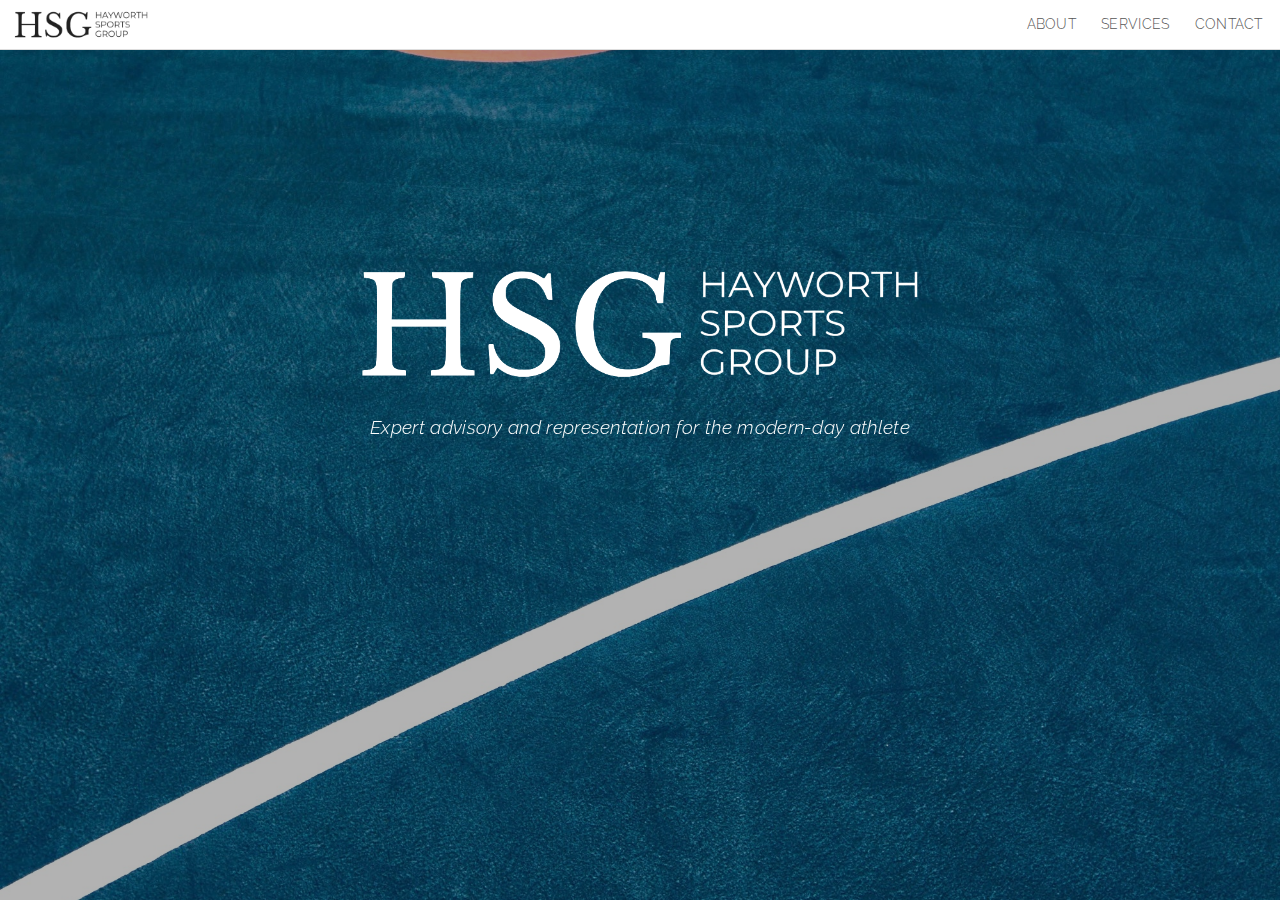
==== index.html @ c63986f6 "Add subtitle" ====
<!DOCTYPE HTML>
<html>
	<head>
		<title>Hayworth Sports Group</title>
		<meta charset="utf-8" />
		<meta name="viewport" content="width=device-width, initial-scale=1 user-scalable=1" />
		<link rel="stylesheet" href="assets/css/main.css" />
		<link href="https://fonts.googleapis.com/css?family=Merriweather" rel="stylesheet">
	</head>
	<body class="is-preload">

		<!-- Header -->
			<header id="header">
				<h1 style="margin-left: -0.5em"><a href="index.html"><img src="images/logo-full.png" style="max-width:100%; max-height:90%; margin-top: 0.15em" /></a></h1>
				<a href="about.html" style="font-size: 90%">About</a>
				<a href="services.html" style="font-size: 90%">Services</a>
				<a href="contact.html" style="font-size: 90%">Contact</a>
			</header>

		<!-- Banner -->
			<section id="banner">
				<div class="inner">
					<img src="images/logo-full-white.png" style="height: auto; max-width: 60%"/>
					<p style="margin-bottom: 10em"><i>Expert advisory and representation for the modern-day athlete</i></p>
					<br>
					<br>
					<br>
					<!-- ul class="actions special stacked">
						<li><a href="about.html" class="button primary large">About</a></li>
						<li><a href="services.html" class="button large scrolly">Services</a></li>
					</ul -->
				</div>
			</section>

		<!-- Footer -->
			<!-- footer id="footer">
				<div class="copyright">
					<p>&copy; Hayworth Sports Group. All rights reserved.</p>
				</div>
			</footer -->

		<!-- Scripts -->
			<script src="assets/js/jquery.min.js"></script>
			<script src="assets/js/jquery.scrolly.min.js"></script>
			<script src="assets/js/browser.min.js"></script>
			<script src="assets/js/breakpoints.min.js"></script>
			<script src="assets/js/util.js"></script>
			<script src="assets/js/main.js"></script>
	</body>
</html>
---- assets/css/main.css ----
@import url(font-awesome.min.css);
@import url("https://fonts.googleapis.com/css?family=Raleway:300,700");

/*
	Tactile by Pixelarity
	pixelarity.com | hello@pixelarity.com
	License: pixelarity.com/license
*/

html, body, div, span, applet, object,
iframe, h1, h2, h3, h4, h5, h6, p, blockquote,
pre, a, abbr, acronym, address, big, cite,
code, del, dfn, em, img, ins, kbd, q, s, samp,
small, strike, strong, sub, sup, tt, var, b,
u, i, center, dl, dt, dd, ol, ul, li, fieldset,
form, label, legend, table, caption, tbody,
tfoot, thead, tr, th, td, article, aside,
canvas, details, embed, figure, figcaption,
footer, header, hgroup, menu, nav, output, ruby,
section, summary, time, mark, audio, video {
	margin: 0;
	padding: 0;
	border: 0;
	font-size: 100%;
	font: inherit;
	vertical-align: baseline;}

article, aside, details, figcaption, figure,
footer, header, hgroup, menu, nav, section {
	display: block;}

body {
	line-height: 1;
}

ol, ul {
	list-style: none;
}

blockquote, q {
	quotes: none;
}

	blockquote:before, blockquote:after, q:before, q:after {
		content: '';
		content: none;
	}

table {
	border-collapse: collapse;
	border-spacing: 0;
}

body {
	-webkit-text-size-adjust: none;
}

mark {
	background-color: transparent;
	color: inherit;
}

input::-moz-focus-inner {
	border: 0;
	padding: 0;
}

input, select, textarea {
	-moz-appearance: none;
	-webkit-appearance: none;
	-ms-appearance: none;
	appearance: none;
}

/* Basic */

	@-ms-viewport {
		width: device-width;
	}

	body {
		-ms-overflow-style: scrollbar;
	}

	@media screen and (max-width: 480px) {

		html, body {
			min-width: 320px;
		}

	}

	html {
		box-sizing: border-box;
	}

	*, *:before, *:after {
		box-sizing: inherit;
	}

	body {
		background: #fff;
	}

		body.is-preload *, body.is-preload *:before, body.is-preload *:after {
			-moz-animation: none !important;
			-webkit-animation: none !important;
			-ms-animation: none !important;
			animation: none !important;
			-moz-transition: none !important;
			-webkit-transition: none !important;
			-ms-transition: none !important;
			transition: none !important;
		}

/* Type */

	body {
		background-color: #fff;
		color: #555;
	}

	body, input, select, textarea {
		font-family: "Raleway", Helvetica, Arial, sans-serif;
		font-size: 13pt;
		font-weight: 300;
		letter-spacing: 0.02em;
		line-height: 2;
	}

		@media screen and (max-width: 1680px) {

			body, input, select, textarea {
				font-size: 12.5pt;
			}

		}

		@media screen and (max-width: 1280px) {

			body, input, select, textarea {
				font-size: 11.5pt;
			}

		}

		@media screen and (max-width: 980px) {

			body, input, select, textarea {
				font-size: 12pt;
			}

		}

		@media screen and (max-width: 736px) {

			body, input, select, textarea {
				font-size: 12pt;
			}

		}

		@media screen and (max-width: 480px) {

			body, input, select, textarea {
				font-size: 11.5pt;
			}

		}

	a {
		text-decoration: underline;
	}

		a:hover {
			text-decoration: none;
		}

	strong, b {
		font-weight: 700;
	}

	em, i {
		font-style: italic;
	}

	p {
		margin: 0 0 2em 0;
	}

	h1, h2, h3, h4, h5, h6 {
		font-weight: 700;
		letter-spacing: 0.07em;
		line-height: 1.6;
		margin: 0 0 1em 0;
		text-transform: uppercase;
	}

		h1 a, h2 a, h3 a, h4 a, h5 a, h6 a {
			color: inherit;
			text-decoration: none;
		}

		h1.major:after, h2.major:after, h3.major:after, h4.major:after, h5.major:after, h6.major:after {
			display: block;
			content: "";
			height: 1px;
			margin-top: 1em;
			width: 3em;
		}

		h1.major.special:after, h2.major.special:after, h3.major.special:after, h4.major.special:after, h5.major.special:after, h6.major.special:after {
			margin-left: auto;
			margin-right: auto;
		}

	h2 {
		font-size: 1.75em;
		line-height: 1.5em;
	}

		@media screen and (max-width: 736px) {

			h2 {
				font-size: 1.3em;
			}

		}

	h3 {
		font-size: 1.35em;
		line-height: 1.5em;
	}

		@media screen and (max-width: 736px) {

			h3 {
				font-size: 1.2em;
			}

		}

	h4 {
		font-size: 1.1em;
		line-height: 1.5em;
	}

	h5 {
		font-size: 0.9em;
		line-height: 1.5em;
	}

	h6 {
		font-size: 0.7em;
		line-height: 1.5em;
	}

	sub {
		font-size: 0.8em;
		position: relative;
		top: 0.5em;
	}

	sup {
		font-size: 0.8em;
		position: relative;
		top: -0.5em;
	}

	blockquote {
		border-left: solid 4px;
		font-style: italic;
		margin: 0 0 2em 0;
		padding: 0.5em 0 0.5em 2em;
	}

	code {
		border-radius: 4px;
		border: solid 1px;
		font-family: "Courier New", monospace;
		font-size: 0.9em;
		margin: 0 0.25em;
		padding: 0.25em 0.65em;
	}

	pre {
		-webkit-overflow-scrolling: touch;
		font-family: "Courier New", monospace;
		font-size: 0.9em;
		margin: 0 0 2em 0;
	}

		pre code {
			display: block;
			line-height: 1.75em;
			padding: 1em 1.5em;
			overflow-x: auto;
		}

	hr {
		border: 0;
		border-bottom: solid 1px;
		margin: 2.5em 0;
	}

		hr.major {
			margin: 3.5em 0;
		}

	.align-left {
		text-align: left;
	}

	.align-center {
		text-align: center;
	}

	.align-right {
		text-align: right;
	}

	input, select, textarea {
		color: #444;
	}

	a {
		color: #76C8B7;
	}

	strong, b {
		color: #444;
	}

	h1, h2, h3, h4, h5, h6 {
		color: #444;
	}

		h1.major:after, h2.major:after, h3.major:after, h4.major:after, h5.major:after, h6.major:after {
			background-color: #444;
		}

	blockquote {
		border-left-color: rgba(144, 144, 144, 0.3);
	}

	code {
		background: rgba(144, 144, 144, 0.1);
		border-color: rgba(144, 144, 144, 0.3);
	}

	hr {
		border-bottom-color: rgba(144, 144, 144, 0.3);
	}

/* Row */

	.row {
		display: flex;
		flex-wrap: wrap;
		box-sizing: border-box;
		align-items: stretch;
	}

		.row > * {
			box-sizing: border-box;
		}

		.row.gtr-uniform > * > :last-child {
			margin-bottom: 0;
		}

		.row.aln-left {
			justify-content: flex-start;
		}

		.row.aln-center {
			justify-content: center;
		}

		.row.aln-right {
			justify-content: flex-end;
		}

		.row.aln-top {
			align-items: flex-start;
		}

		.row.aln-middle {
			align-items: center;
		}

		.row.aln-bottom {
			align-items: flex-end;
		}

		.row > .imp {
			order: -1;
		}

		.row > .col-1 {
			width: 8.3333333333%;
		}

		.row > .off-1 {
			margin-left: 8.3333333333%;
		}

		.row > .col-2 {
			width: 16.6666666667%;
		}

		.row > .off-2 {
			margin-left: 16.6666666667%;
		}

		.row > .col-3 {
			width: 25%;
		}

		.row > .off-3 {
			margin-left: 25%;
		}

		.row > .col-4 {
			width: 33.3333333333%;
		}

		.row > .off-4 {
			margin-left: 33.3333333333%;
		}

		.row > .col-5 {
			width: 41.6666666667%;
		}

		.row > .off-5 {
			margin-left: 41.6666666667%;
		}

		.row > .col-6 {
			width: 50%;
		}

		.row > .off-6 {
			margin-left: 50%;
		}

		.row > .col-7 {
			width: 58.3333333333%;
		}

		.row > .off-7 {
			margin-left: 58.3333333333%;
		}

		.row > .col-8 {
			width: 66.6666666667%;
		}

		.row > .off-8 {
			margin-left: 66.6666666667%;
		}

		.row > .col-9 {
			width: 75%;
		}

		.row > .off-9 {
			margin-left: 75%;
		}

		.row > .col-10 {
			width: 83.3333333333%;
		}

		.row > .off-10 {
			margin-left: 83.3333333333%;
		}

		.row > .col-11 {
			width: 91.6666666667%;
		}

		.row > .off-11 {
			margin-left: 91.6666666667%;
		}

		.row > .col-12 {
			width: 100%;
		}

		.row > .off-12 {
			margin-left: 100%;
		}

		.row.gtr-0 {
			margin-top: 0;
			margin-left: 0em;
		}

			.row.gtr-0 > * {
				padding: 0 0 0 0em;
			}

			.row.gtr-0.gtr-uniform {
				margin-top: 0em;
			}

				.row.gtr-0.gtr-uniform > * {
					padding-top: 0em;
				}

		.row.gtr-25 {
			margin-top: 0;
			margin-left: -0.5em;
		}

			.row.gtr-25 > * {
				padding: 0 0 0 0.5em;
			}

			.row.gtr-25.gtr-uniform {
				margin-top: -0.5em;
			}

				.row.gtr-25.gtr-uniform > * {
					padding-top: 0.5em;
				}

		.row.gtr-50 {
			margin-top: 0;
			margin-left: -1em;
		}

			.row.gtr-50 > * {
				padding: 0 0 0 1em;
			}

			.row.gtr-50.gtr-uniform {
				margin-top: -1em;
			}

				.row.gtr-50.gtr-uniform > * {
					padding-top: 1em;
				}

		.row {
			margin-top: 0;
			margin-left: -2em;
		}

			.row > * {
				padding: 0 0 0 2em;
			}

			.row.gtr-uniform {
				margin-top: -2em;
			}

				.row.gtr-uniform > * {
					padding-top: 2em;
				}

		.row.gtr-150 {
			margin-top: 0;
			margin-left: -3em;
		}

			.row.gtr-150 > * {
				padding: 0 0 0 3em;
			}

			.row.gtr-150.gtr-uniform {
				margin-top: -3em;
			}

				.row.gtr-150.gtr-uniform > * {
					padding-top: 3em;
				}

		.row.gtr-200 {
			margin-top: 0;
			margin-left: -4em;
		}

			.row.gtr-200 > * {
				padding: 0 0 0 4em;
			}

			.row.gtr-200.gtr-uniform {
				margin-top: -4em;
			}

				.row.gtr-200.gtr-uniform > * {
					padding-top: 4em;
				}

		@media screen and (max-width: 1680px) {

			.row {
				display: flex;
				flex-wrap: wrap;
				box-sizing: border-box;
				align-items: stretch;
			}

				.row > * {
					box-sizing: border-box;
				}

				.row.gtr-uniform > * > :last-child {
					margin-bottom: 0;
				}

				.row.aln-left {
					justify-content: flex-start;
				}

				.row.aln-center {
					justify-content: center;
				}

				.row.aln-right {
					justify-content: flex-end;
				}

				.row.aln-top {
					align-items: flex-start;
				}

				.row.aln-middle {
					align-items: center;
				}

				.row.aln-bottom {
					align-items: flex-end;
				}

				.row > .imp-xlarge {
					order: -1;
				}

				.row > .col-1-xlarge {
					width: 8.3333333333%;
				}

				.row > .off-1-xlarge {
					margin-left: 8.3333333333%;
				}

				.row > .col-2-xlarge {
					width: 16.6666666667%;
				}

				.row > .off-2-xlarge {
					margin-left: 16.6666666667%;
				}

				.row > .col-3-xlarge {
					width: 25%;
				}

				.row > .off-3-xlarge {
					margin-left: 25%;
				}

				.row > .col-4-xlarge {
					width: 33.3333333333%;
				}

				.row > .off-4-xlarge {
					margin-left: 33.3333333333%;
				}

				.row > .col-5-xlarge {
					width: 41.6666666667%;
				}

				.row > .off-5-xlarge {
					margin-left: 41.6666666667%;
				}

				.row > .col-6-xlarge {
					width: 50%;
				}

				.row > .off-6-xlarge {
					margin-left: 50%;
				}

				.row > .col-7-xlarge {
					width: 58.3333333333%;
				}

				.row > .off-7-xlarge {
					margin-left: 58.3333333333%;
				}

				.row > .col-8-xlarge {
					width: 66.6666666667%;
				}

				.row > .off-8-xlarge {
					margin-left: 66.6666666667%;
				}

				.row > .col-9-xlarge {
					width: 75%;
				}

				.row > .off-9-xlarge {
					margin-left: 75%;
				}

				.row > .col-10-xlarge {
					width: 83.3333333333%;
				}

				.row > .off-10-xlarge {
					margin-left: 83.3333333333%;
				}

				.row > .col-11-xlarge {
					width: 91.6666666667%;
				}

				.row > .off-11-xlarge {
					margin-left: 91.6666666667%;
				}

				.row > .col-12-xlarge {
					width: 100%;
				}

				.row > .off-12-xlarge {
					margin-left: 100%;
				}

				.row.gtr-0 {
					margin-top: 0;
					margin-left: 0em;
				}

					.row.gtr-0 > * {
						padding: 0 0 0 0em;
					}

					.row.gtr-0.gtr-uniform {
						margin-top: 0em;
					}

						.row.gtr-0.gtr-uniform > * {
							padding-top: 0em;
						}

				.row.gtr-25 {
					margin-top: 0;
					margin-left: -0.5em;
				}

					.row.gtr-25 > * {
						padding: 0 0 0 0.5em;
					}

					.row.gtr-25.gtr-uniform {
						margin-top: -0.5em;
					}

						.row.gtr-25.gtr-uniform > * {
							padding-top: 0.5em;
						}

				.row.gtr-50 {
					margin-top: 0;
					margin-left: -1em;
				}

					.row.gtr-50 > * {
						padding: 0 0 0 1em;
					}

					.row.gtr-50.gtr-uniform {
						margin-top: -1em;
					}

						.row.gtr-50.gtr-uniform > * {
							padding-top: 1em;
						}

				.row {
					margin-top: 0;
					margin-left: -2em;
				}

					.row > * {
						padding: 0 0 0 2em;
					}

					.row.gtr-uniform {
						margin-top: -2em;
					}

						.row.gtr-uniform > * {
							padding-top: 2em;
						}

				.row.gtr-150 {
					margin-top: 0;
					margin-left: -3em;
				}

					.row.gtr-150 > * {
						padding: 0 0 0 3em;
					}

					.row.gtr-150.gtr-uniform {
						margin-top: -3em;
					}

						.row.gtr-150.gtr-uniform > * {
							padding-top: 3em;
						}

				.row.gtr-200 {
					margin-top: 0;
					margin-left: -4em;
				}

					.row.gtr-200 > * {
						padding: 0 0 0 4em;
					}

					.row.gtr-200.gtr-uniform {
						margin-top: -4em;
					}

						.row.gtr-200.gtr-uniform > * {
							padding-top: 4em;
						}

		}

		@media screen and (max-width: 1280px) {

			.row {
				display: flex;
				flex-wrap: wrap;
				box-sizing: border-box;
				align-items: stretch;
			}

				.row > * {
					box-sizing: border-box;
				}

				.row.gtr-uniform > * > :last-child {
					margin-bottom: 0;
				}

				.row.aln-left {
					justify-content: flex-start;
				}

				.row.aln-center {
					justify-content: center;
				}

				.row.aln-right {
					justify-content: flex-end;
				}

				.row.aln-top {
					align-items: flex-start;
				}

				.row.aln-middle {
					align-items: center;
				}

				.row.aln-bottom {
					align-items: flex-end;
				}

				.row > .imp-large {
					order: -1;
				}

				.row > .col-1-large {
					width: 8.3333333333%;
				}

				.row > .off-1-large {
					margin-left: 8.3333333333%;
				}

				.row > .col-2-large {
					width: 16.6666666667%;
				}

				.row > .off-2-large {
					margin-left: 16.6666666667%;
				}

				.row > .col-3-large {
					width: 25%;
				}

				.row > .off-3-large {
					margin-left: 25%;
				}

				.row > .col-4-large {
					width: 33.3333333333%;
				}

				.row > .off-4-large {
					margin-left: 33.3333333333%;
				}

				.row > .col-5-large {
					width: 41.6666666667%;
				}

				.row > .off-5-large {
					margin-left: 41.6666666667%;
				}

				.row > .col-6-large {
					width: 50%;
				}

				.row > .off-6-large {
					margin-left: 50%;
				}

				.row > .col-7-large {
					width: 58.3333333333%;
				}

				.row > .off-7-large {
					margin-left: 58.3333333333%;
				}

				.row > .col-8-large {
					width: 66.6666666667%;
				}

				.row > .off-8-large {
					margin-left: 66.6666666667%;
				}

				.row > .col-9-large {
					width: 75%;
				}

				.row > .off-9-large {
					margin-left: 75%;
				}

				.row > .col-10-large {
					width: 83.3333333333%;
				}

				.row > .off-10-large {
					margin-left: 83.3333333333%;
				}

				.row > .col-11-large {
					width: 91.6666666667%;
				}

				.row > .off-11-large {
					margin-left: 91.6666666667%;
				}

				.row > .col-12-large {
					width: 100%;
				}

				.row > .off-12-large {
					margin-left: 100%;
				}

				.row.gtr-0 {
					margin-top: 0;
					margin-left: 0em;
				}

					.row.gtr-0 > * {
						padding: 0 0 0 0em;
					}

					.row.gtr-0.gtr-uniform {
						margin-top: 0em;
					}

						.row.gtr-0.gtr-uniform > * {
							padding-top: 0em;
						}

				.row.gtr-25 {
					margin-top: 0;
					margin-left: -0.375em;
				}

					.row.gtr-25 > * {
						padding: 0 0 0 0.375em;
					}

					.row.gtr-25.gtr-uniform {
						margin-top: -0.375em;
					}

						.row.gtr-25.gtr-uniform > * {
							padding-top: 0.375em;
						}

				.row.gtr-50 {
					margin-top: 0;
					margin-left: -0.75em;
				}

					.row.gtr-50 > * {
						padding: 0 0 0 0.75em;
					}

					.row.gtr-50.gtr-uniform {
						margin-top: -0.75em;
					}

						.row.gtr-50.gtr-uniform > * {
							padding-top: 0.75em;
						}

				.row {
					margin-top: 0;
					margin-left: -1.5em;
				}

					.row > * {
						padding: 0 0 0 1.5em;
					}

					.row.gtr-uniform {
						margin-top: -1.5em;
					}

						.row.gtr-uniform > * {
							padding-top: 1.5em;
						}

				.row.gtr-150 {
					margin-top: 0;
					margin-left: -2.25em;
				}

					.row.gtr-150 > * {
						padding: 0 0 0 2.25em;
					}

					.row.gtr-150.gtr-uniform {
						margin-top: -2.25em;
					}

						.row.gtr-150.gtr-uniform > * {
							padding-top: 2.25em;
						}

				.row.gtr-200 {
					margin-top: 0;
					margin-left: -3em;
				}

					.row.gtr-200 > * {
						padding: 0 0 0 3em;
					}

					.row.gtr-200.gtr-uniform {
						margin-top: -3em;
					}

						.row.gtr-200.gtr-uniform > * {
							padding-top: 3em;
						}

		}

		@media screen and (max-width: 980px) {

			.row {
				display: flex;
				flex-wrap: wrap;
				box-sizing: border-box;
				align-items: stretch;
			}

				.row > * {
					box-sizing: border-box;
				}

				.row.gtr-uniform > * > :last-child {
					margin-bottom: 0;
				}

				.row.aln-left {
					justify-content: flex-start;
				}

				.row.aln-center {
					justify-content: center;
				}

				.row.aln-right {
					justify-content: flex-end;
				}

				.row.aln-top {
					align-items: flex-start;
				}

				.row.aln-middle {
					align-items: center;
				}

				.row.aln-bottom {
					align-items: flex-end;
				}

				.row > .imp-medium {
					order: -1;
				}

				.row > .col-1-medium {
					width: 8.3333333333%;
				}

				.row > .off-1-medium {
					margin-left: 8.3333333333%;
				}

				.row > .col-2-medium {
					width: 16.6666666667%;
				}

				.row > .off-2-medium {
					margin-left: 16.6666666667%;
				}

				.row > .col-3-medium {
					width: 25%;
				}

				.row > .off-3-medium {
					margin-left: 25%;
				}

				.row > .col-4-medium {
					width: 33.3333333333%;
				}

				.row > .off-4-medium {
					margin-left: 33.3333333333%;
				}

				.row > .col-5-medium {
					width: 41.6666666667%;
				}

				.row > .off-5-medium {
					margin-left: 41.6666666667%;
				}

				.row > .col-6-medium {
					width: 50%;
				}

				.row > .off-6-medium {
					margin-left: 50%;
				}

				.row > .col-7-medium {
					width: 58.3333333333%;
				}

				.row > .off-7-medium {
					margin-left: 58.3333333333%;
				}

				.row > .col-8-medium {
					width: 66.6666666667%;
				}

				.row > .off-8-medium {
					margin-left: 66.6666666667%;
				}

				.row > .col-9-medium {
					width: 75%;
				}

				.row > .off-9-medium {
					margin-left: 75%;
				}

				.row > .col-10-medium {
					width: 83.3333333333%;
				}

				.row > .off-10-medium {
					margin-left: 83.3333333333%;
				}

				.row > .col-11-medium {
					width: 91.6666666667%;
				}

				.row > .off-11-medium {
					margin-left: 91.6666666667%;
				}

				.row > .col-12-medium {
					width: 100%;
				}

				.row > .off-12-medium {
					margin-left: 100%;
				}

				.row.gtr-0 {
					margin-top: 0;
					margin-left: 0em;
				}

					.row.gtr-0 > * {
						padding: 0 0 0 0em;
					}

					.row.gtr-0.gtr-uniform {
						margin-top: 0em;
					}

						.row.gtr-0.gtr-uniform > * {
							padding-top: 0em;
						}

				.row.gtr-25 {
					margin-top: 0;
					margin-left: -0.375em;
				}

					.row.gtr-25 > * {
						padding: 0 0 0 0.375em;
					}

					.row.gtr-25.gtr-uniform {
						margin-top: -0.375em;
					}

						.row.gtr-25.gtr-uniform > * {
							padding-top: 0.375em;
						}

				.row.gtr-50 {
					margin-top: 0;
					margin-left: -0.75em;
				}

					.row.gtr-50 > * {
						padding: 0 0 0 0.75em;
					}

					.row.gtr-50.gtr-uniform {
						margin-top: -0.75em;
					}

						.row.gtr-50.gtr-uniform > * {
							padding-top: 0.75em;
						}

				.row {
					margin-top: 0;
					margin-left: -1.5em;
				}

					.row > * {
						padding: 0 0 0 1.5em;
					}

					.row.gtr-uniform {
						margin-top: -1.5em;
					}

						.row.gtr-uniform > * {
							padding-top: 1.5em;
						}

				.row.gtr-150 {
					margin-top: 0;
					margin-left: -2.25em;
				}

					.row.gtr-150 > * {
						padding: 0 0 0 2.25em;
					}

					.row.gtr-150.gtr-uniform {
						margin-top: -2.25em;
					}

						.row.gtr-150.gtr-uniform > * {
							padding-top: 2.25em;
						}

				.row.gtr-200 {
					margin-top: 0;
					margin-left: -3em;
				}

					.row.gtr-200 > * {
						padding: 0 0 0 3em;
					}

					.row.gtr-200.gtr-uniform {
						margin-top: -3em;
					}

						.row.gtr-200.gtr-uniform > * {
							padding-top: 3em;
						}

		}

		@media screen and (max-width: 736px) {

			.row {
				display: flex;
				flex-wrap: wrap;
				box-sizing: border-box;
				align-items: stretch;
			}

				.row > * {
					box-sizing: border-box;
				}

				.row.gtr-uniform > * > :last-child {
					margin-bottom: 0;
				}

				.row.aln-left {
					justify-content: flex-start;
				}

				.row.aln-center {
					justify-content: center;
				}

				.row.aln-right {
					justify-content: flex-end;
				}

				.row.aln-top {
					align-items: flex-start;
				}

				.row.aln-middle {
					align-items: center;
				}

				.row.aln-bottom {
					align-items: flex-end;
				}

				.row > .imp-small {
					order: -1;
				}

				.row > .col-1-small {
					width: 8.3333333333%;
				}

				.row > .off-1-small {
					margin-left: 8.3333333333%;
				}

				.row > .col-2-small {
					width: 16.6666666667%;
				}

				.row > .off-2-small {
					margin-left: 16.6666666667%;
				}

				.row > .col-3-small {
					width: 25%;
				}

				.row > .off-3-small {
					margin-left: 25%;
				}

				.row > .col-4-small {
					width: 33.3333333333%;
				}

				.row > .off-4-small {
					margin-left: 33.3333333333%;
				}

				.row > .col-5-small {
					width: 41.6666666667%;
				}

				.row > .off-5-small {
					margin-left: 41.6666666667%;
				}

				.row > .col-6-small {
					width: 50%;
				}

				.row > .off-6-small {
					margin-left: 50%;
				}

				.row > .col-7-small {
					width: 58.3333333333%;
				}

				.row > .off-7-small {
					margin-left: 58.3333333333%;
				}

				.row > .col-8-small {
					width: 66.6666666667%;
				}

				.row > .off-8-small {
					margin-left: 66.6666666667%;
				}

				.row > .col-9-small {
					width: 75%;
				}

				.row > .off-9-small {
					margin-left: 75%;
				}

				.row > .col-10-small {
					width: 83.3333333333%;
				}

				.row > .off-10-small {
					margin-left: 83.3333333333%;
				}

				.row > .col-11-small {
					width: 91.6666666667%;
				}

				.row > .off-11-small {
					margin-left: 91.6666666667%;
				}

				.row > .col-12-small {
					width: 100%;
				}

				.row > .off-12-small {
					margin-left: 100%;
				}

				.row.gtr-0 {
					margin-top: 0;
					margin-left: 0em;
				}

					.row.gtr-0 > * {
						padding: 0 0 0 0em;
					}

					.row.gtr-0.gtr-uniform {
						margin-top: 0em;
					}

						.row.gtr-0.gtr-uniform > * {
							padding-top: 0em;
						}

				.row.gtr-25 {
					margin-top: 0;
					margin-left: -0.3125em;
				}

					.row.gtr-25 > * {
						padding: 0 0 0 0.3125em;
					}

					.row.gtr-25.gtr-uniform {
						margin-top: -0.3125em;
					}

						.row.gtr-25.gtr-uniform > * {
							padding-top: 0.3125em;
						}

				.row.gtr-50 {
					margin-top: 0;
					margin-left: -0.625em;
				}

					.row.gtr-50 > * {
						padding: 0 0 0 0.625em;
					}

					.row.gtr-50.gtr-uniform {
						margin-top: -0.625em;
					}

						.row.gtr-50.gtr-uniform > * {
							padding-top: 0.625em;
						}

				.row {
					margin-top: 0;
					margin-left: -1.25em;
				}

					.row > * {
						padding: 0 0 0 1.25em;
					}

					.row.gtr-uniform {
						margin-top: -1.25em;
					}

						.row.gtr-uniform > * {
							padding-top: 1.25em;
						}

				.row.gtr-150 {
					margin-top: 0;
					margin-left: -1.875em;
				}

					.row.gtr-150 > * {
						padding: 0 0 0 1.875em;
					}

					.row.gtr-150.gtr-uniform {
						margin-top: -1.875em;
					}

						.row.gtr-150.gtr-uniform > * {
							padding-top: 1.875em;
						}

				.row.gtr-200 {
					margin-top: 0;
					margin-left: -2.5em;
				}

					.row.gtr-200 > * {
						padding: 0 0 0 2.5em;
					}

					.row.gtr-200.gtr-uniform {
						margin-top: -2.5em;
					}

						.row.gtr-200.gtr-uniform > * {
							padding-top: 2.5em;
						}

		}

		@media screen and (max-width: 480px) {

			.row {
				display: flex;
				flex-wrap: wrap;
				box-sizing: border-box;
				align-items: stretch;
			}

				.row > * {
					box-sizing: border-box;
				}

				.row.gtr-uniform > * > :last-child {
					margin-bottom: 0;
				}

				.row.aln-left {
					justify-content: flex-start;
				}

				.row.aln-center {
					justify-content: center;
				}

				.row.aln-right {
					justify-content: flex-end;
				}

				.row.aln-top {
					align-items: flex-start;
				}

				.row.aln-middle {
					align-items: center;
				}

				.row.aln-bottom {
					align-items: flex-end;
				}

				.row > .imp-xsmall {
					order: -1;
				}

				.row > .col-1-xsmall {
					width: 8.3333333333%;
				}

				.row > .off-1-xsmall {
					margin-left: 8.3333333333%;
				}

				.row > .col-2-xsmall {
					width: 16.6666666667%;
				}

				.row > .off-2-xsmall {
					margin-left: 16.6666666667%;
				}

				.row > .col-3-xsmall {
					width: 25%;
				}

				.row > .off-3-xsmall {
					margin-left: 25%;
				}

				.row > .col-4-xsmall {
					width: 33.3333333333%;
				}

				.row > .off-4-xsmall {
					margin-left: 33.3333333333%;
				}

				.row > .col-5-xsmall {
					width: 41.6666666667%;
				}

				.row > .off-5-xsmall {
					margin-left: 41.6666666667%;
				}

				.row > .col-6-xsmall {
					width: 50%;
				}

				.row > .off-6-xsmall {
					margin-left: 50%;
				}

				.row > .col-7-xsmall {
					width: 58.3333333333%;
				}

				.row > .off-7-xsmall {
					margin-left: 58.3333333333%;
				}

				.row > .col-8-xsmall {
					width: 66.6666666667%;
				}

				.row > .off-8-xsmall {
					margin-left: 66.6666666667%;
				}

				.row > .col-9-xsmall {
					width: 75%;
				}

				.row > .off-9-xsmall {
					margin-left: 75%;
				}

				.row > .col-10-xsmall {
					width: 83.3333333333%;
				}

				.row > .off-10-xsmall {
					margin-left: 83.3333333333%;
				}

				.row > .col-11-xsmall {
					width: 91.6666666667%;
				}

				.row > .off-11-xsmall {
					margin-left: 91.6666666667%;
				}

				.row > .col-12-xsmall {
					width: 100%;
				}

				.row > .off-12-xsmall {
					margin-left: 100%;
				}

				.row.gtr-0 {
					margin-top: 0;
					margin-left: 0em;
				}

					.row.gtr-0 > * {
						padding: 0 0 0 0em;
					}

					.row.gtr-0.gtr-uniform {
						margin-top: 0em;
					}

						.row.gtr-0.gtr-uniform > * {
							padding-top: 0em;
						}

				.row.gtr-25 {
					margin-top: 0;
					margin-left: -0.3125em;
				}

					.row.gtr-25 > * {
						padding: 0 0 0 0.3125em;
					}

					.row.gtr-25.gtr-uniform {
						margin-top: -0.3125em;
					}

						.row.gtr-25.gtr-uniform > * {
							padding-top: 0.3125em;
						}

				.row.gtr-50 {
					margin-top: 0;
					margin-left: -0.625em;
				}

					.row.gtr-50 > * {
						padding: 0 0 0 0.625em;
					}

					.row.gtr-50.gtr-uniform {
						margin-top: -0.625em;
					}

						.row.gtr-50.gtr-uniform > * {
							padding-top: 0.625em;
						}

				.row {
					margin-top: 0;
					margin-left: -1.25em;
				}

					.row > * {
						padding: 0 0 0 1.25em;
					}

					.row.gtr-uniform {
						margin-top: -1.25em;
					}

						.row.gtr-uniform > * {
							padding-top: 1.25em;
						}

				.row.gtr-150 {
					margin-top: 0;
					margin-left: -1.875em;
				}

					.row.gtr-150 > * {
						padding: 0 0 0 1.875em;
					}

					.row.gtr-150.gtr-uniform {
						margin-top: -1.875em;
					}

						.row.gtr-150.gtr-uniform > * {
							padding-top: 1.875em;
						}

				.row.gtr-200 {
					margin-top: 0;
					margin-left: -2.5em;
				}

					.row.gtr-200 > * {
						padding: 0 0 0 2.5em;
					}

					.row.gtr-200.gtr-uniform {
						margin-top: -2.5em;
					}

						.row.gtr-200.gtr-uniform > * {
							padding-top: 2.5em;
						}

		}

/* Box */

	.box {
		border-radius: 4px;
		border: solid 1px;
		margin-bottom: 2em;
		padding: 1.5em;
	}

		.box > :last-child,
		.box > :last-child > :last-child,
		.box > :last-child > :last-child > :last-child {
			margin-bottom: 0;
		}

		.box.alt {
			border: 0;
			border-radius: 0;
			padding: 0;
		}

	.box {
		border-color: rgba(144, 144, 144, 0.3);
	}

/* Button */

	input[type="submit"],
	input[type="reset"],
	input[type="button"],
	button,
	.button {
		-moz-appearance: none;
		-webkit-appearance: none;
		-ms-appearance: none;
		appearance: none;
		-moz-transition: background-color 0.2s ease-in-out, color 0.2s ease-in-out;
		-webkit-transition: background-color 0.2s ease-in-out, color 0.2s ease-in-out;
		-ms-transition: background-color 0.2s ease-in-out, color 0.2s ease-in-out;
		transition: background-color 0.2s ease-in-out, color 0.2s ease-in-out;
		border-radius: 4px;
		border-style: solid;
		border-width: 1px;
		cursor: pointer;
		display: inline-block;
		font-weight: 700;
		height: 3.25em;
		letter-spacing: 0.07em;
		line-height: 3.35em;
		overflow: hidden;
		padding: 0 1.75em;
		text-align: center;
		text-decoration: none;
		text-overflow: ellipsis;
		text-transform: uppercase;
		white-space: nowrap;
	}

		input[type="submit"].icon,
		input[type="reset"].icon,
		input[type="button"].icon,
		button.icon,
		.button.icon {
			padding-left: 1.35em;
		}

			input[type="submit"].icon:before,
			input[type="reset"].icon:before,
			input[type="button"].icon:before,
			button.icon:before,
			.button.icon:before {
				margin-right: 0.5em;
			}

		input[type="submit"].fit,
		input[type="reset"].fit,
		input[type="button"].fit,
		button.fit,
		.button.fit {
			width: 100%;
		}

		input[type="submit"].small,
		input[type="reset"].small,
		input[type="button"].small,
		button.small,
		.button.small {
			font-size: 0.8em;
		}

		input[type="submit"].large,
		input[type="reset"].large,
		input[type="button"].large,
		button.large,
		.button.large {
			font-size: 1.15em;
			padding: 0 3.5em;
		}

		input[type="submit"].disabled, input[type="submit"]:disabled,
		input[type="reset"].disabled,
		input[type="reset"]:disabled,
		input[type="button"].disabled,
		input[type="button"]:disabled,
		button.disabled,
		button:disabled,
		.button.disabled,
		.button:disabled {
			pointer-events: none;
			opacity: 0.25;
		}

		@media screen and (max-width: 480px) {

			input[type="submit"],
			input[type="reset"],
			input[type="button"],
			button,
			.button {
				padding: 0;
			}

		}

	input[type="submit"],
	input[type="reset"],
	input[type="button"],
	button,
	.button {
		background-color: transparent;
		border-color: rgba(144, 144, 144, 0.3);
		color: #444 !important;
	}

		input[type="submit"]:hover,
		input[type="reset"]:hover,
		input[type="button"]:hover,
		button:hover,
		.button:hover {
			background-color: rgba(144, 144, 144, 0.1);
		}

		input[type="submit"]:active,
		input[type="reset"]:active,
		input[type="button"]:active,
		button:active,
		.button:active {
			background-color: rgba(144, 144, 144, 0.2);
		}

		input[type="submit"].icon:before,
		input[type="reset"].icon:before,
		input[type="button"].icon:before,
		button.icon:before,
		.button.icon:before {
			color: #444;
		}

		input[type="submit"].primary,
		input[type="reset"].primary,
		input[type="button"].primary,
		button.primary,
		.button.primary {
			border: none;
			background-color: #76C8B7;
			color: #ffffff !important;
		}

			input[type="submit"].primary:hover,
			input[type="reset"].primary:hover,
			input[type="button"].primary:hover,
			button.primary:hover,
			.button.primary:hover {
				background-color: #88cfc1;
			}

			input[type="submit"].primary:active,
			input[type="reset"].primary:active,
			input[type="button"].primary:active,
			button.primary:active,
			.button.primary:active {
				background-color: #64c1ad;
			}

			input[type="submit"].primary.icon:before,
			input[type="reset"].primary.icon:before,
			input[type="button"].primary.icon:before,
			button.primary.icon:before,
			.button.primary.icon:before {
				color: #ffffff;
			}

/* Form */

	form {
		margin: 0 0 2em 0;
	}

	label {
		display: block;
		font-size: 0.9em;
		font-weight: 700;
		margin: 0 0 1em 0;
	}

	input[type="text"],
	input[type="password"],
	input[type="email"],
	select,
	textarea {
		-moz-appearance: none;
		-webkit-appearance: none;
		-ms-appearance: none;
		appearance: none;
		border-radius: 4px;
		border: none;
		border: solid 1px;
		color: inherit;
		display: block;
		outline: 0;
		padding: 0 1em;
		text-decoration: none;
		width: 100%;
	}

		input[type="text"]:invalid,
		input[type="password"]:invalid,
		input[type="email"]:invalid,
		select:invalid,
		textarea:invalid {
			box-shadow: none;
		}

	select {
		background-size: 1.25em;
		background-repeat: no-repeat;
		background-position: calc(100% - 1em) center;
		height: 2.75em;
		padding-right: 2.75em;
		text-overflow: ellipsis;
	}

		select:focus::-ms-value {
			background-color: transparent;
		}

		select::-ms-expand {
			display: none;
		}

	input[type="text"],
	input[type="password"],
	input[type="email"],
	select {
		height: 2.75em;
	}

	textarea {
		padding: 0.75em 1em;
	}

	input[type="checkbox"],
	input[type="radio"] {
		-moz-appearance: none;
		-webkit-appearance: none;
		-ms-appearance: none;
		appearance: none;
		display: block;
		float: left;
		margin-right: -2em;
		opacity: 0;
		width: 1em;
		z-index: -1;
	}

		input[type="checkbox"] + label,
		input[type="radio"] + label {
			text-decoration: none;
			cursor: pointer;
			display: inline-block;
			font-size: 1em;
			font-weight: 300;
			padding-left: 2.4em;
			padding-right: 0.75em;
			position: relative;
		}

			input[type="checkbox"] + label:before,
			input[type="radio"] + label:before {
				-moz-osx-font-smoothing: grayscale;
				-webkit-font-smoothing: antialiased;
				font-family: FontAwesome;
				font-style: normal;
				font-weight: normal;
				text-transform: none !important;
			}

			input[type="checkbox"] + label:before,
			input[type="radio"] + label:before {
				border-radius: 4px;
				border: solid 1px;
				content: '';
				display: inline-block;
				height: 1.65em;
				left: 0;
				line-height: 1.58125em;
				position: absolute;
				text-align: center;
				top: 0;
				width: 1.65em;
			}

		input[type="checkbox"]:checked + label:before,
		input[type="radio"]:checked + label:before {
			content: '\f00c';
		}

	input[type="checkbox"] + label:before {
		border-radius: 4px;
	}

	input[type="radio"] + label:before {
		border-radius: 100%;
	}

	::-webkit-input-placeholder {
		opacity: 1.0;
	}

	:-moz-placeholder {
		opacity: 1.0;
	}

	::-moz-placeholder {
		opacity: 1.0;
	}

	:-ms-input-placeholder {
		opacity: 1.0;
	}

	label {
		color: #444;
	}

	input[type="text"],
	input[type="password"],
	input[type="email"],
	select,
	textarea {
		background-color: rgba(144, 144, 144, 0.1);
		border-color: rgba(144, 144, 144, 0.3);
	}

		input[type="text"]:focus,
		input[type="password"]:focus,
		input[type="email"]:focus,
		select:focus,
		textarea:focus {
			border-color: #76C8B7;
			box-shadow: 0 0 0 1px #76C8B7;
		}

	select {
		background-image: url("data:image/svg+xml;charset=utf8,%3Csvg xmlns='http://www.w3.org/2000/svg' width='40' height='40' preserveAspectRatio='none' viewBox='0 0 40 40'%3E%3Cpath d='M9.4,12.3l10.4,10.4l10.4-10.4c0.2-0.2,0.5-0.4,0.9-0.4c0.3,0,0.6,0.1,0.9,0.4l3.3,3.3c0.2,0.2,0.4,0.5,0.4,0.9 c0,0.4-0.1,0.6-0.4,0.9L20.7,31.9c-0.2,0.2-0.5,0.4-0.9,0.4c-0.3,0-0.6-0.1-0.9-0.4L4.3,17.3c-0.2-0.2-0.4-0.5-0.4-0.9 c0-0.4,0.1-0.6,0.4-0.9l3.3-3.3c0.2-0.2,0.5-0.4,0.9-0.4S9.1,12.1,9.4,12.3z' fill='rgba(144, 144, 144, 0.3)' /%3E%3C/svg%3E");
	}

		select option {
			color: #444;
			background: #fff;
		}

	input[type="checkbox"] + label,
	input[type="radio"] + label {
		color: #555;
	}

		input[type="checkbox"] + label:before,
		input[type="radio"] + label:before {
			background: rgba(144, 144, 144, 0.1);
			border-color: rgba(144, 144, 144, 0.3);
		}

	input[type="checkbox"]:checked + label:before,
	input[type="radio"]:checked + label:before {
		background-color: #76C8B7;
		border-color: #76C8B7;
		color: #ffffff;
	}

	input[type="checkbox"]:focus + label:before,
	input[type="radio"]:focus + label:before {
		border-color: #76C8B7;
		box-shadow: 0 0 0 1px #76C8B7;
	}

	::-webkit-input-placeholder {
		color: #bbb !important;
	}

	:-moz-placeholder {
		color: #bbb !important;
	}

	::-moz-placeholder {
		color: #bbb !important;
	}

	:-ms-input-placeholder {
		color: #bbb !important;
	}

	.formerize-placeholder {
		color: #bbb !important;
	}

/* Icon */

	.icon {
		text-decoration: none;
		position: relative;
	}

		.icon:before {
			-moz-osx-font-smoothing: grayscale;
			-webkit-font-smoothing: antialiased;
			font-family: FontAwesome;
			font-style: normal;
			font-weight: normal;
			text-transform: none !important;
		}

		.icon > .label {
			display: none;
		}

		.icon.major {
			display: block;
			margin-bottom: 2em;
		}

			.icon.major:before {
				font-size: 3.25em;
				line-height: 1;
			}

	.icon.major:before {
		color: #76C8B7;
	}

/* Image */

	.image {
		border-radius: 4px;
		border: 0;
		display: inline-block;
		position: relative;
	}

		.image img {
			border-radius: 4px;
			display: block;
		}

		.image.left, .image.right {
			max-width: 40%;
		}

			.image.left img, .image.right img {
				width: 100%;
			}

		.image.left {
			float: left;
			margin: 0 2.5em 2em 0;
			top: 0.25em;
		}

		.image.right {
			float: right;
			margin: 0 0 2em 2.5em;
			top: 0.25em;
		}

		.image.fit {
			display: block;
			margin: 0 0 2em 0;
			width: 100%;
		}

			.image.fit img {
				width: 100%;
			}

		.image.main {
			display: block;
			margin: 0 0 3em 0;
			width: 100%;
		}

			.image.main img {
				width: 100%;
			}

		@media screen and (max-width: 736px) {

			.image.left {
				margin: 0 1.5em 1em 0;
			}

			.image.right {
				margin: 0 0 1em 1.5em;
			}

		}

/* List */

	ol {
		list-style: decimal;
		margin: 0 0 2em 0;
		padding-left: 1.25em;
	}

		ol li {
			padding-left: 0.25em;
		}

	ul {
		list-style: disc;
		margin: 0 0 2em 0;
		padding-left: 1em;
	}

		ul li {
			padding-left: 0.5em;
		}

		ul.alt {
			list-style: none;
			padding-left: 0;
		}

			ul.alt li {
				border-top: solid 1px;
				padding: 0.5em 0;
			}

				ul.alt li:first-child {
					border-top: 0;
					padding-top: 0;
				}

	dl {
		margin: 0 0 2em 0;
	}

		dl dt {
			display: block;
			font-weight: 700;
			margin: 0 0 1em 0;
		}

		dl dd {
			margin-left: 2em;
		}

	ul.alt li {
		border-top-color: rgba(144, 144, 144, 0.3);
	}

/* Icons */

	ul.icons {
		cursor: default;
		list-style: none;
		padding-left: 0;
	}

		ul.icons li {
			display: inline-block;
			padding: 0 1em 0 0;
		}

			ul.icons li:last-child {
				padding-right: 0;
			}

			ul.icons li .icon:before {
				font-size: 2em;
			}

/* Actions */

	ul.actions {
		display: -moz-flex;
		display: -webkit-flex;
		display: -ms-flex;
		display: flex;
		cursor: default;
		list-style: none;
		margin-left: -1em;
		padding-left: 0;
	}

		ul.actions li {
			padding: 0 0 0 1em;
			vertical-align: middle;
		}

		ul.actions.special {
			-moz-justify-content: center;
			-webkit-justify-content: center;
			-ms-justify-content: center;
			justify-content: center;
			width: 100%;
			margin-left: 0;
		}

			ul.actions.special li:first-child {
				padding-left: 0;
			}

		ul.actions.stacked {
			-moz-flex-direction: column;
			-webkit-flex-direction: column;
			-ms-flex-direction: column;
			flex-direction: column;
			margin-left: 0;
		}

			ul.actions.stacked li {
				padding: 1em 0 0 0;
			}

				ul.actions.stacked li:first-child {
					padding-top: 0;
				}

		ul.actions.fit {
			width: calc(100% + 1em);
		}

			ul.actions.fit li {
				-moz-flex-grow: 1;
				-webkit-flex-grow: 1;
				-ms-flex-grow: 1;
				flex-grow: 1;
				-moz-flex-shrink: 1;
				-webkit-flex-shrink: 1;
				-ms-flex-shrink: 1;
				flex-shrink: 1;
				width: 100%;
			}

				ul.actions.fit li > * {
					width: 100%;
				}

			ul.actions.fit.stacked {
				width: 100%;
			}

		@media screen and (max-width: 480px) {

			ul.actions:not(.fixed) {
				-moz-flex-direction: column;
				-webkit-flex-direction: column;
				-ms-flex-direction: column;
				flex-direction: column;
				margin-left: 0;
				width: 100% !important;
			}

				ul.actions:not(.fixed) li {
					-moz-flex-grow: 1;
					-webkit-flex-grow: 1;
					-ms-flex-grow: 1;
					flex-grow: 1;
					-moz-flex-shrink: 1;
					-webkit-flex-shrink: 1;
					-ms-flex-shrink: 1;
					flex-shrink: 1;
					padding: 1em 0 0 0;
					text-align: center;
					width: 100%;
				}

					ul.actions:not(.fixed) li > * {
						width: 100%;
					}

					ul.actions:not(.fixed) li:first-child {
						padding-top: 0;
					}

					ul.actions:not(.fixed) li input[type="submit"],
					ul.actions:not(.fixed) li input[type="reset"],
					ul.actions:not(.fixed) li input[type="button"],
					ul.actions:not(.fixed) li button,
					ul.actions:not(.fixed) li .button {
						width: 100%;
					}

						ul.actions:not(.fixed) li input[type="submit"].icon:before,
						ul.actions:not(.fixed) li input[type="reset"].icon:before,
						ul.actions:not(.fixed) li input[type="button"].icon:before,
						ul.actions:not(.fixed) li button.icon:before,
						ul.actions:not(.fixed) li .button.icon:before {
							margin-left: -0.5em;
						}

		}

/* Contact */

	ul.contact {
		list-style: none;
		padding: 0;
	}

		ul.contact li {
			text-decoration: none;
			padding: 0.65em 0 0 2em;
		}

			ul.contact li:before {
				-moz-osx-font-smoothing: grayscale;
				-webkit-font-smoothing: antialiased;
				font-family: FontAwesome;
				font-style: normal;
				font-weight: normal;
				text-transform: none !important;
			}

			ul.contact li:before {
				float: left;
				margin-left: -2em;
			}

			ul.contact li:first-child {
				padding-top: 0;
			}

/* Section/Article */

	section.special, article.special, header.special {
		text-align: center;
	}

	header p {
		position: relative;
		margin: 0 0 1.5em 0;
	}

	header h2 + p {
		font-size: 1.25em;
		margin-top: -1em;
		line-height: 1.5em;
	}

	header h3 + p {
		font-size: 1.1em;
		margin-top: -0.8em;
		line-height: 1.5em;
	}

	header h4 + p,
	header h5 + p,
	header h6 + p {
		font-size: 0.9em;
		margin-top: -0.6em;
		line-height: 1.5em;
	}

	header p {
		color: #bbb;
	}

/* Table */

	.table-wrapper {
		-webkit-overflow-scrolling: touch;
		overflow-x: auto;
	}

	table {
		margin: 0 0 2em 0;
		width: 100%;
	}

		table tbody tr {
			border: solid 1px;
			border-left: 0;
			border-right: 0;
		}

		table td {
			padding: 0.75em 0.75em;
		}

		table th {
			font-size: 0.9em;
			font-weight: 700;
			padding: 0 0.75em 0.75em 0.75em;
			text-align: left;
		}

		table thead {
			border-bottom: solid 2px;
		}

		table tfoot {
			border-top: solid 2px;
		}

		table.alt {
			border-collapse: separate;
		}

			table.alt tbody tr td {
				border: solid 1px;
				border-left-width: 0;
				border-top-width: 0;
			}

				table.alt tbody tr td:first-child {
					border-left-width: 1px;
				}

			table.alt tbody tr:first-child td {
				border-top-width: 1px;
			}

			table.alt thead {
				border-bottom: 0;
			}

			table.alt tfoot {
				border-top: 0;
			}

	table tbody tr {
		border-color: rgba(144, 144, 144, 0.3);
	}

		table tbody tr:nth-child(2n + 1) {
			background-color: rgba(144, 144, 144, 0.1);
		}

	table th {
		color: #444;
	}

	table thead {
		border-bottom-color: rgba(144, 144, 144, 0.3);
	}

	table tfoot {
		border-top-color: rgba(144, 144, 144, 0.3);
	}

	table.alt tbody tr td {
		border-color: rgba(144, 144, 144, 0.3);
	}

/* Features */

	.features {
		display: -moz-flex;
		display: -webkit-flex;
		display: -ms-flex;
		display: flex;
		-moz-flex-wrap: wrap;
		-webkit-flex-wrap: wrap;
		-ms-flex-wrap: wrap;
		flex-wrap: wrap;
		-moz-justify-content: center;
		-webkit-justify-content: center;
		-ms-justify-content: center;
		justify-content: center;
		margin-bottom: 0;
		list-style: none;
		padding: 0;
		width: 100%;
	}

		.features > li {
			padding: 4em 4em 2em 4em ;
			width: 50%;
		}

			.features > li > .content {
				max-width: 33.5em;
			}

			.features > li:nth-child(odd) > .content {
				float: right;
			}

			.features > li:nth-child(1) {
				background-color: rgba(0, 0, 0, 0.035);
			}

			.features > li:nth-child(2) {
				background-color: rgba(0, 0, 0, 0.07);
			}

			.features > li:nth-child(3) {
				background-color: rgba(0, 0, 0, 0.105);
			}

			.features > li:nth-child(4) {
				background-color: rgba(0, 0, 0, 0.14);
			}

			.features > li:nth-child(5) {
				background-color: rgba(0, 0, 0, 0.175);
			}

			.features > li:nth-child(6) {
				background-color: rgba(0, 0, 0, 0.21);
			}

			.features > li:nth-child(7) {
				background-color: rgba(0, 0, 0, 0.245);
			}

			.features > li:nth-child(8) {
				background-color: rgba(0, 0, 0, 0.28);
			}

			.features > li:nth-child(9) {
				background-color: rgba(0, 0, 0, 0.315);
			}

			.features > li:nth-child(10) {
				background-color: rgba(0, 0, 0, 0.35);
			}

			.features > li:nth-child(11) {
				background-color: rgba(0, 0, 0, 0.385);
			}

			.features > li:nth-child(12) {
				background-color: rgba(0, 0, 0, 0.42);
			}

			@media screen and (max-width: 980px) {

				.features > li {
					padding: 3em 2em 1em 2em ;
					text-align: center;
				}

					.features > li ul.actions {
						-moz-justify-content: center;
						-webkit-justify-content: center;
						-ms-justify-content: center;
						justify-content: center;
						width: 100%;
						margin-left: 0;
					}

						.features > li ul.actions li:first-child {
							padding-left: 0;
						}

					.features > li .major:after {
						margin-left: auto;
						margin-right: auto;
					}

					.features > li .major.icon {
						margin-bottom: 1em;
					}

			}

			@media screen and (max-width: 736px) {

				.features > li {
					padding: 3em 3em 1em 3em ;
					background-color: transparent !important;
					border-top-style: solid;
					border-top-width: 2px;
					width: 100%;
				}

					.features > li:first-child {
						border-top: 0;
					}

			}

			@media screen and (max-width: 480px) {

				.features > li {
					padding: 3em 2em 1em 2em ;
				}

			}

	.features > li {
		border-top-color: rgba(144, 144, 144, 0.1);
	}

/* Spotlight */

	.spotlight {
		-moz-align-items: center;
		-webkit-align-items: center;
		-ms-align-items: center;
		align-items: center;
		display: -moz-flex;
		display: -webkit-flex;
		display: -ms-flex;
		display: flex;
		border-bottom-style: solid;
		border-bottom-width: 1px;
	}

		.spotlight .image {
			-moz-order: 1;
			-webkit-order: 1;
			-ms-order: 1;
			order: 1;
			border-radius: 0;
			width: 40%;
		}

			.spotlight .image img {
				border-radius: 0;
				width: 100%;
			}

		.spotlight .content {
			padding: 2em 4em 0.1em 4em ;
			-moz-order: 2;
			-webkit-order: 2;
			-ms-order: 2;
			order: 2;
			max-width: 48em;
			width: 60%;
		}

		.spotlight:nth-child(2n) {
			-moz-flex-direction: row-reverse;
			-webkit-flex-direction: row-reverse;
			-ms-flex-direction: row-reverse;
			flex-direction: row-reverse;
		}

		.spotlight:last-child {
			border-bottom: none;
		}

		@media screen and (max-width: 1280px) {

			.spotlight .image {
				width: 45%;
			}

			.spotlight .content {
				width: 55%;
			}

		}

		@media screen and (max-width: 980px) {

			.spotlight {
				border-bottom: none;
				display: block;
			}

				.spotlight .image {
					display: block;
					width: 100%;
				}

				.spotlight .content {
					padding: 3em 3em 1em 3em ;
					display: block;
					max-width: none;
					text-align: center;
					width: 100%;
				}

					.spotlight .content .major:after {
						margin-left: auto;
						margin-right: auto;
					}

		}

		@media screen and (max-width: 736px) {

			.spotlight .content {
				padding: 3em 2em 1em 2em ;
			}

		}

		@media screen and (max-width: 480px) {

			.spotlight .content {
				padding: 2.5em 2em 0.5em 2em ;
			}

		}

	.spotlight {
		border-bottom-color: rgba(144, 144, 144, 0.3);
	}

/* Header */

	body {
		padding-top: 3.125em;
	}

	#header {
		background: #fff;
		border-bottom: solid 1px rgba(144, 144, 144, 0.3);
		color: #555;
		height: 3.25em;
		left: 0;
		line-height: 3.25em;
		position: fixed;
		text-align: right;
		text-transform: uppercase;
		top: 0;
		width: 100%;
		z-index: 10001;
	}

		#header > h1 {
			display: inline-block;
			font-weight: 300;
			height: inherit;
			left: 1.25em;
			line-height: inherit;
			margin: 0;
			padding: 0;
			position: absolute;
			top: 0;
		}

			#header > h1 a {
				font-weight: 700;
			}

			#header > h1 span {
				font-weight: 300;
			}

		#header > a {
			-moz-transition: color 0.2s ease-in-out;
			-webkit-transition: color 0.2s ease-in-out;
			-ms-transition: color 0.2s ease-in-out;
			transition: color 0.2s ease-in-out;
			display: inline-block;
			padding: 0 0.75em;
			color: inherit;
			text-decoration: none;
		}

			#header > a:hover {
				color: #444;
			}

			#header > a[href="#menu"] {
				text-decoration: none;
				font-weight: 700;
				-webkit-tap-highlight-color: rgba(0, 0, 0, 0);
			}

				#header > a[href="#menu"]:before {
					-moz-osx-font-smoothing: grayscale;
					-webkit-font-smoothing: antialiased;
					font-family: FontAwesome;
					font-style: normal;
					font-weight: normal;
					text-transform: none !important;
				}

				#header > a[href="#menu"]:before {
					content: '\f0c9';
					color: rgba(144, 144, 144, 0.6);
					margin: 0 0.5em 0 0;
				}

			#header > a + a[href="#menu"]:last-child {
				border-left: solid 1px rgba(144, 144, 144, 0.3);
				padding-left: 1.25em;
				margin-left: 0.5em;
			}

			#header > a:last-child {
				padding-right: 1.25em;
			}

			@media screen and (max-width: 736px) {

				#header > a {
					padding: 0 0.5em;
				}

					#header > a + a[href="#menu"]:last-child {
						padding-left: 1em;
						margin-left: 0.25em;
					}

					#header > a:last-child {
						padding-right: 1em;
					}

			}

	@media screen and (max-width: 980px) {

		body {
			padding-top: 44px;
		}

		#header {
			height: 44px;
			line-height: 44px;
		}

			#header > h1 {
				left: 1em;
			}

				#header > h1 a {
					font-size: 1em;
				}

	}

	@media screen and (max-width: 480px) {

		#header {
			min-width: 320px;
		}

			#header > h1 span {
				display: none;
			}

	}

/* Menu */

	#menu {
		background-color: #545669;
		color: #e5e6e9;
		-moz-transform: translateX(20em);
		-webkit-transform: translateX(20em);
		-ms-transform: translateX(20em);
		transform: translateX(20em);
		-moz-transition: -moz-transform 0.5s ease, box-shadow 0.5s ease, visibility 0.5s;
		-webkit-transition: -webkit-transform 0.5s ease, box-shadow 0.5s ease, visibility 0.5s;
		-ms-transition: -ms-transform 0.5s ease, box-shadow 0.5s ease, visibility 0.5s;
		transition: transform 0.5s ease, box-shadow 0.5s ease, visibility 0.5s;
		-webkit-overflow-scrolling: touch;
		box-shadow: none;
		height: 100%;
		max-width: 80%;
		overflow-y: auto;
		padding: 3em 2em;
		position: fixed;
		right: 0;
		text-transform: uppercase;
		top: 0;
		visibility: hidden;
		width: 20em;
		z-index: 10002;
	}

		#menu input, #menu select, #menu textarea {
			color: #ffffff;
		}

		#menu a {
			color: #76C8B7;
		}

		#menu strong, #menu b {
			color: #ffffff;
		}

		#menu h1, #menu h2, #menu h3, #menu h4, #menu h5, #menu h6 {
			color: #ffffff;
		}

			#menu h1.major:after, #menu h2.major:after, #menu h3.major:after, #menu h4.major:after, #menu h5.major:after, #menu h6.major:after {
				background-color: rgba(0, 0, 0, 0.3);
			}

		#menu blockquote {
			border-left-color: rgba(0, 0, 0, 0.3);
		}

		#menu code {
			background: rgba(0, 0, 0, 0.1);
			border-color: rgba(0, 0, 0, 0.3);
		}

		#menu hr {
			border-bottom-color: rgba(0, 0, 0, 0.3);
		}

		#menu input[type="submit"],
		#menu input[type="reset"],
		#menu input[type="button"],
		#menu button,
		#menu .button {
			background-color: transparent;
			border-color: rgba(0, 0, 0, 0.3);
			color: #ffffff !important;
		}

			#menu input[type="submit"]:hover,
			#menu input[type="reset"]:hover,
			#menu input[type="button"]:hover,
			#menu button:hover,
			#menu .button:hover {
				background-color: rgba(0, 0, 0, 0.1);
			}

			#menu input[type="submit"]:active,
			#menu input[type="reset"]:active,
			#menu input[type="button"]:active,
			#menu button:active,
			#menu .button:active {
				background-color: rgba(0, 0, 0, 0.2);
			}

			#menu input[type="submit"].icon:before,
			#menu input[type="reset"].icon:before,
			#menu input[type="button"].icon:before,
			#menu button.icon:before,
			#menu .button.icon:before {
				color: #ffffff;
			}

			#menu input[type="submit"].primary,
			#menu input[type="reset"].primary,
			#menu input[type="button"].primary,
			#menu button.primary,
			#menu .button.primary {
				border: none;
				background-color: #76C8B7;
				color: #ffffff !important;
			}

				#menu input[type="submit"].primary:hover,
				#menu input[type="reset"].primary:hover,
				#menu input[type="button"].primary:hover,
				#menu button.primary:hover,
				#menu .button.primary:hover {
					background-color: #88cfc1;
				}

				#menu input[type="submit"].primary:active,
				#menu input[type="reset"].primary:active,
				#menu input[type="button"].primary:active,
				#menu button.primary:active,
				#menu .button.primary:active {
					background-color: #64c1ad;
				}

				#menu input[type="submit"].primary.icon:before,
				#menu input[type="reset"].primary.icon:before,
				#menu input[type="button"].primary.icon:before,
				#menu button.primary.icon:before,
				#menu .button.primary.icon:before {
					color: #ffffff;
				}

		#menu > ul {
			margin: 0 0 1em 0;
		}

			#menu > ul.links {
				list-style: none;
				padding: 0;
			}

				#menu > ul.links > li {
					padding: 0;
				}

					#menu > ul.links > li > a:not(.button) {
						border-top: solid 1px rgba(0, 0, 0, 0.3);
						color: inherit;
						display: block;
						line-height: 3.5em;
						text-decoration: none;
					}

					#menu > ul.links > li > .button {
						display: block;
						margin: 0.5em 0 0 0;
					}

					#menu > ul.links > li:first-child > a:not(.button) {
						border-top: 0 !important;
					}

		#menu .close {
			text-decoration: none;
			-moz-transition: color 0.2s ease-in-out;
			-webkit-transition: color 0.2s ease-in-out;
			-ms-transition: color 0.2s ease-in-out;
			transition: color 0.2s ease-in-out;
			-webkit-tap-highlight-color: rgba(0, 0, 0, 0);
			border: 0;
			color: #bbbbc3;
			cursor: pointer;
			display: block;
			height: 3.25em;
			line-height: 3.25em;
			padding-right: 1.25em;
			position: absolute;
			right: 0;
			text-align: right;
			top: 0;
			vertical-align: middle;
			width: 7em;
		}

			#menu .close:before {
				-moz-osx-font-smoothing: grayscale;
				-webkit-font-smoothing: antialiased;
				font-family: FontAwesome;
				font-style: normal;
				font-weight: normal;
				text-transform: none !important;
			}

			#menu .close:before {
				content: '\f00d';
				font-size: 1.25em;
			}

			#menu .close:hover {
				color: #ffffff;
			}

			@media screen and (max-width: 736px) {

				#menu .close {
					height: 4em;
					line-height: 4em;
				}

			}

		#menu.visible {
			-moz-transform: translateX(0);
			-webkit-transform: translateX(0);
			-ms-transform: translateX(0);
			transform: translateX(0);
			box-shadow: 0 0 1.5em 0 rgba(0, 0, 0, 0.2);
			visibility: visible;
		}

		@media screen and (max-width: 736px) {

			#menu {
				padding: 2.5em 1.75em;
			}

		}

/* Banner */

	#banner {
		background-color: #444;
		color: #ffffff;
		display: -moz-flex;
		display: -webkit-flex;
		display: -ms-flex;
		display: flex;
		-moz-flex-direction: column;
		-webkit-flex-direction: column;
		-ms-flex-direction: column;
		flex-direction: column;
		-moz-justify-content: center;
		-webkit-justify-content: center;
		-ms-justify-content: center;
		justify-content: center;
		-moz-align-items: center;
		-webkit-align-items: center;
		-ms-align-items: center;
		align-items: center;
		padding: 4em 0 2em 0 ;
		background-image: linear-gradient(rgba(0, 0, 0, 0.3), rgba(0, 0, 0, 0.3)), url("../../images/banner.jpg");
		background-position: center;
		background-size: cover;
		background-attachment: fixed;
		height: calc(100vh - 3.125em);
		min-height: 30em;
		text-align: center;
	}

		#banner input, #banner select, #banner textarea {
			color: #ffffff;
		}

		#banner a {
			color: #76C8B7;
		}

		#banner strong, #banner b {
			color: #ffffff;
		}

		#banner h1, #banner h2, #banner h3, #banner h4, #banner h5, #banner h6 {
			color: #ffffff;
		}

			#banner h1.major:after, #banner h2.major:after, #banner h3.major:after, #banner h4.major:after, #banner h5.major:after, #banner h6.major:after {
				background-color: #ffffff;
			}

		#banner blockquote {
			border-left-color: #fff;
		}

		#banner code {
			background: rgba(255, 255, 255, 0.1);
			border-color: #fff;
		}

		#banner hr {
			border-bottom-color: #fff;
		}

		#banner input[type="submit"],
		#banner input[type="reset"],
		#banner input[type="button"],
		#banner button,
		#banner .button {
			background-color: transparent;
			border-color: #fff;
			color: #ffffff !important;
		}

			#banner input[type="submit"]:hover,
			#banner input[type="reset"]:hover,
			#banner input[type="button"]:hover,
			#banner button:hover,
			#banner .button:hover {
				background-color: rgba(255, 255, 255, 0.1);
			}

			#banner input[type="submit"]:active,
			#banner input[type="reset"]:active,
			#banner input[type="button"]:active,
			#banner button:active,
			#banner .button:active {
				background-color: rgba(255, 255, 255, 0.2);
			}

			#banner input[type="submit"].icon:before,
			#banner input[type="reset"].icon:before,
			#banner input[type="button"].icon:before,
			#banner button.icon:before,
			#banner .button.icon:before {
				color: #ffffff;
			}

			#banner input[type="submit"].primary,
			#banner input[type="reset"].primary,
			#banner input[type="button"].primary,
			#banner button.primary,
			#banner .button.primary {
				border: none;
				background-color: #76C8B7;
				color: #ffffff !important;
			}

				#banner input[type="submit"].primary:hover,
				#banner input[type="reset"].primary:hover,
				#banner input[type="button"].primary:hover,
				#banner button.primary:hover,
				#banner .button.primary:hover {
					background-color: #88cfc1;
				}

				#banner input[type="submit"].primary:active,
				#banner input[type="reset"].primary:active,
				#banner input[type="button"].primary:active,
				#banner button.primary:active,
				#banner .button.primary:active {
					background-color: #64c1ad;
				}

				#banner input[type="submit"].primary.icon:before,
				#banner input[type="reset"].primary.icon:before,
				#banner input[type="button"].primary.icon:before,
				#banner button.primary.icon:before,
				#banner .button.primary.icon:before {
					color: #ffffff;
				}

		#banner > .inner {
			position: relative;
			display: inline-block;
			max-width: 100%;
			padding: 0 2em;
			z-index: 1;
		}

			#banner > .inner > * {
				-moz-transition: -moz-transform 0.75s ease, opacity 0.75s ease, -moz-filter 0.25s ease;
				-webkit-transition: -webkit-transform 0.75s ease, opacity 0.75s ease, -webkit-filter 0.25s ease;
				-ms-transition: -ms-transform 0.75s ease, opacity 0.75s ease, -ms-filter 0.25s ease;
				transition: transform 0.75s ease, opacity 0.75s ease, filter 0.25s ease;
				-moz-transform: translateY(0);
				-webkit-transform: translateY(0);
				-ms-transform: translateY(0);
				transform: translateY(0);
				-moz-filter: blur(0);
				-webkit-filter: blur(0);
				-ms-filter: blur(0);
				filter: blur(0);
				opacity: 1;
			}

			#banner > .inner > :nth-child(1) {
				-moz-transition-delay: 0s;
				-webkit-transition-delay: 0s;
				-ms-transition-delay: 0s;
				transition-delay: 0s;
			}

			#banner > .inner > :nth-child(2) {
				-moz-transition-delay: 0.2s;
				-webkit-transition-delay: 0.2s;
				-ms-transition-delay: 0.2s;
				transition-delay: 0.2s;
			}

			#banner > .inner > :nth-child(3) {
				-moz-transition-delay: 0.4s;
				-webkit-transition-delay: 0.4s;
				-ms-transition-delay: 0.4s;
				transition-delay: 0.4s;
			}

			#banner > .inner > :nth-child(4) {
				-moz-transition-delay: 0.6s;
				-webkit-transition-delay: 0.6s;
				-ms-transition-delay: 0.6s;
				transition-delay: 0.6s;
			}

			#banner > .inner > :nth-child(5) {
				-moz-transition-delay: 0.8s;
				-webkit-transition-delay: 0.8s;
				-ms-transition-delay: 0.8s;
				transition-delay: 0.8s;
			}

		#banner h2 {
			font-size: 2em;
		}

		#banner p {
			font-size: 1.25em;
			margin-bottom: 1.75em;
		}

		#banner .button {
			min-width: 15em;
		}

		#banner:after {
			-moz-transition: opacity 1s ease;
			-webkit-transition: opacity 1s ease;
			-ms-transition: opacity 1s ease;
			transition: opacity 1s ease;
			content: '';
			display: block;
			background: #444;
			position: absolute;
			top: 0;
			left: 0;
			width: 100%;
			height: 100%;
			opacity: 0;
		}

		body.is-preload #banner > .inner > * {
			-moz-transform: translateY(0.35em);
			-webkit-transform: translateY(0.35em);
			-ms-transform: translateY(0.35em);
			transform: translateY(0.35em);
			-moz-filter: blur(1px);
			-webkit-filter: blur(1px);
			-ms-filter: blur(1px);
			filter: blur(1px);
			opacity: 0;
		}

		body.is-preload #banner:after {
			opacity: 1;
		}

		@media screen and (max-width: 1280px) {

			#banner {
				background-attachment: scroll;
			}

		}

		@media screen and (max-width: 980px) {

			#banner {
				height: calc(100vh - 44px);
			}

		}

		@media screen and (max-width: 736px) {

			#banner h2 {
				font-size: 1.5em;
			}

			#banner p {
				font-size: 1.1em;
			}

		}

/* Main */

	#main > header {
		background-color: #444;
		color: #ffffff;
		padding: 10em 0 8em 0 ;
		background-image: linear-gradient(rgba(0, 0, 0, 0.3), rgba(0, 0, 0, 0.3)), url("../../images/banner.jpg");
		background-attachment: fixed;
		background-position: center center;
		background-repeat: no-repeat;
		background-size: cover;
		background-attachment: fixed;
		position: relative;
		text-align: center;
	}

		#main > header input, #main > header select, #main > header textarea {
			color: #ffffff;
		}

		#main > header a {
			color: #76C8B7;
		}

		#main > header strong, #main > header b {
			color: #ffffff;
		}

		#main > header h1, #main > header h2, #main > header h3, #main > header h4, #main > header h5, #main > header h6 {
			color: #ffffff;
		}

			#main > header h1.major:after, #main > header h2.major:after, #main > header h3.major:after, #main > header h4.major:after, #main > header h5.major:after, #main > header h6.major:after {
				background-color: #ffffff;
			}

		#main > header blockquote {
			border-left-color: #fff;
		}

		#main > header code {
			background: rgba(255, 255, 255, 0.1);
			border-color: #fff;
		}

		#main > header hr {
			border-bottom-color: #fff;
		}

		#main > header h2 {
			font-size: 2em;
		}

		#main > header p {
			color: inherit;
			letter-spacing: 0.07em;
			margin-top: 0;
		}

		@media screen and (max-width: 1680px) {

			#main > header {
				padding: 8em 0 6em 0 ;
			}

		}

		@media screen and (max-width: 1280px) {

			#main > header {
				padding: 8em 3em 6em 3em ;
				background-attachment: scroll;
			}

		}

		@media screen and (max-width: 980px) {

			#main > header {
				padding: 10em 3em 8em 3em ;
			}

		}

		@media screen and (max-width: 736px) {

			#main > header {
				padding: 4.5em 3em 2.5em 3em ;
			}

				#main > header h2 {
					font-size: 1.5em;
					margin: 0 0 1em 0;
				}

		}

/* Wrapper */

	.wrapper {
		padding: 5em 0 3em 0 ;
		position: relative;
	}

		.wrapper > .inner {
			margin: 0 auto;
			max-width: 75em;
			width: 100%;
		}

			.wrapper > .inner.narrow {
				max-width: 32em;
			}

		.wrapper.alt {
			padding: 0;
		}

		.wrapper.style1 {
			background-color: #76C8B7;
			color: #f8fcfb;
		}

			.wrapper.style1 input, .wrapper.style1 select, .wrapper.style1 textarea {
				color: #ffffff;
			}

			.wrapper.style1 a {
				color: #fff;
			}

			.wrapper.style1 strong, .wrapper.style1 b {
				color: #ffffff;
			}

			.wrapper.style1 h1, .wrapper.style1 h2, .wrapper.style1 h3, .wrapper.style1 h4, .wrapper.style1 h5, .wrapper.style1 h6 {
				color: #ffffff;
			}

				.wrapper.style1 h1.major:after, .wrapper.style1 h2.major:after, .wrapper.style1 h3.major:after, .wrapper.style1 h4.major:after, .wrapper.style1 h5.major:after, .wrapper.style1 h6.major:after {
					background-color: #ffffff;
				}

			.wrapper.style1 blockquote {
				border-left-color: rgba(255, 255, 255, 0.3);
			}

			.wrapper.style1 code {
				background: rgba(255, 255, 255, 0.1);
				border-color: rgba(255, 255, 255, 0.3);
			}

			.wrapper.style1 hr {
				border-bottom-color: rgba(255, 255, 255, 0.3);
			}

			.wrapper.style1 .box {
				border-color: rgba(255, 255, 255, 0.3);
			}

			.wrapper.style1 input[type="submit"],
			.wrapper.style1 input[type="reset"],
			.wrapper.style1 input[type="button"],
			.wrapper.style1 button,
			.wrapper.style1 .button {
				background-color: transparent;
				border-color: rgba(255, 255, 255, 0.3);
				color: #ffffff !important;
			}

				.wrapper.style1 input[type="submit"]:hover,
				.wrapper.style1 input[type="reset"]:hover,
				.wrapper.style1 input[type="button"]:hover,
				.wrapper.style1 button:hover,
				.wrapper.style1 .button:hover {
					background-color: rgba(255, 255, 255, 0.1);
				}

				.wrapper.style1 input[type="submit"]:active,
				.wrapper.style1 input[type="reset"]:active,
				.wrapper.style1 input[type="button"]:active,
				.wrapper.style1 button:active,
				.wrapper.style1 .button:active {
					background-color: rgba(255, 255, 255, 0.2);
				}

				.wrapper.style1 input[type="submit"].icon:before,
				.wrapper.style1 input[type="reset"].icon:before,
				.wrapper.style1 input[type="button"].icon:before,
				.wrapper.style1 button.icon:before,
				.wrapper.style1 .button.icon:before {
					color: #ffffff;
				}

				.wrapper.style1 input[type="submit"].primary,
				.wrapper.style1 input[type="reset"].primary,
				.wrapper.style1 input[type="button"].primary,
				.wrapper.style1 button.primary,
				.wrapper.style1 .button.primary {
					border: none;
					background-color: #fff;
					color: #76C8B7 !important;
				}

					.wrapper.style1 input[type="submit"].primary:hover,
					.wrapper.style1 input[type="reset"].primary:hover,
					.wrapper.style1 input[type="button"].primary:hover,
					.wrapper.style1 button.primary:hover,
					.wrapper.style1 .button.primary:hover {
						background-color: white;
					}

					.wrapper.style1 input[type="submit"].primary:active,
					.wrapper.style1 input[type="reset"].primary:active,
					.wrapper.style1 input[type="button"].primary:active,
					.wrapper.style1 button.primary:active,
					.wrapper.style1 .button.primary:active {
						background-color: #f2f2f2;
					}

					.wrapper.style1 input[type="submit"].primary.icon:before,
					.wrapper.style1 input[type="reset"].primary.icon:before,
					.wrapper.style1 input[type="button"].primary.icon:before,
					.wrapper.style1 button.primary.icon:before,
					.wrapper.style1 .button.primary.icon:before {
						color: #76C8B7;
					}

			.wrapper.style1 label {
				color: #ffffff;
			}

			.wrapper.style1 input[type="text"],
			.wrapper.style1 input[type="password"],
			.wrapper.style1 input[type="email"],
			.wrapper.style1 select,
			.wrapper.style1 textarea {
				background-color: rgba(255, 255, 255, 0.1);
				border-color: rgba(255, 255, 255, 0.3);
			}

				.wrapper.style1 input[type="text"]:focus,
				.wrapper.style1 input[type="password"]:focus,
				.wrapper.style1 input[type="email"]:focus,
				.wrapper.style1 select:focus,
				.wrapper.style1 textarea:focus {
					border-color: #fff;
					box-shadow: 0 0 0 1px #fff;
				}

			.wrapper.style1 select {
				background-image: url("data:image/svg+xml;charset=utf8,%3Csvg xmlns='http://www.w3.org/2000/svg' width='40' height='40' preserveAspectRatio='none' viewBox='0 0 40 40'%3E%3Cpath d='M9.4,12.3l10.4,10.4l10.4-10.4c0.2-0.2,0.5-0.4,0.9-0.4c0.3,0,0.6,0.1,0.9,0.4l3.3,3.3c0.2,0.2,0.4,0.5,0.4,0.9 c0,0.4-0.1,0.6-0.4,0.9L20.7,31.9c-0.2,0.2-0.5,0.4-0.9,0.4c-0.3,0-0.6-0.1-0.9-0.4L4.3,17.3c-0.2-0.2-0.4-0.5-0.4-0.9 c0-0.4,0.1-0.6,0.4-0.9l3.3-3.3c0.2-0.2,0.5-0.4,0.9-0.4S9.1,12.1,9.4,12.3z' fill='rgba(255, 255, 255, 0.3)' /%3E%3C/svg%3E");
			}

				.wrapper.style1 select option {
					color: #ffffff;
					background: #76C8B7;
				}

			.wrapper.style1 input[type="checkbox"] + label,
			.wrapper.style1 input[type="radio"] + label {
				color: #f8fcfb;
			}

				.wrapper.style1 input[type="checkbox"] + label:before,
				.wrapper.style1 input[type="radio"] + label:before {
					background: rgba(255, 255, 255, 0.1);
					border-color: rgba(255, 255, 255, 0.3);
				}

			.wrapper.style1 input[type="checkbox"]:checked + label:before,
			.wrapper.style1 input[type="radio"]:checked + label:before {
				background-color: #76C8B7;
				border-color: #76C8B7;
				color: #ffffff;
			}

			.wrapper.style1 input[type="checkbox"]:focus + label:before,
			.wrapper.style1 input[type="radio"]:focus + label:before {
				border-color: #76C8B7;
				box-shadow: 0 0 0 1px #76C8B7;
			}

			.wrapper.style1 ::-webkit-input-placeholder {
				color: #eaf7f4 !important;
			}

			.wrapper.style1 :-moz-placeholder {
				color: #eaf7f4 !important;
			}

			.wrapper.style1 ::-moz-placeholder {
				color: #eaf7f4 !important;
			}

			.wrapper.style1 :-ms-input-placeholder {
				color: #eaf7f4 !important;
			}

			.wrapper.style1 .formerize-placeholder {
				color: #eaf7f4 !important;
			}

			.wrapper.style1 ul.alt li {
				border-top-color: rgba(255, 255, 255, 0.3);
			}

			.wrapper.style1 header p {
				color: #eaf7f4;
			}

			.wrapper.style1 table tbody tr {
				border-color: rgba(255, 255, 255, 0.3);
			}

				.wrapper.style1 table tbody tr:nth-child(2n + 1) {
					background-color: rgba(255, 255, 255, 0.1);
				}

			.wrapper.style1 table th {
				color: #ffffff;
			}

			.wrapper.style1 table thead {
				border-bottom-color: rgba(255, 255, 255, 0.3);
			}

			.wrapper.style1 table tfoot {
				border-top-color: rgba(255, 255, 255, 0.3);
			}

			.wrapper.style1 table.alt tbody tr td {
				border-color: rgba(255, 255, 255, 0.3);
			}

			.wrapper.style1 .features > li {
				border-top-color: rgba(255, 255, 255, 0.1);
			}

			.wrapper.style1 .spotlight {
				border-bottom-color: rgba(255, 255, 255, 0.3);
			}

			.wrapper.style1 .icon.major:before {
				color: #fff;
			}

		.wrapper.style2 {
			background-color: #545669;
			color: #e5e6e9;
		}

			.wrapper.style2 input, .wrapper.style2 select, .wrapper.style2 textarea {
				color: #ffffff;
			}

			.wrapper.style2 a {
				color: #76C8B7;
			}

			.wrapper.style2 strong, .wrapper.style2 b {
				color: #ffffff;
			}

			.wrapper.style2 h1, .wrapper.style2 h2, .wrapper.style2 h3, .wrapper.style2 h4, .wrapper.style2 h5, .wrapper.style2 h6 {
				color: #ffffff;
			}

				.wrapper.style2 h1.major:after, .wrapper.style2 h2.major:after, .wrapper.style2 h3.major:after, .wrapper.style2 h4.major:after, .wrapper.style2 h5.major:after, .wrapper.style2 h6.major:after {
					background-color: rgba(0, 0, 0, 0.3);
				}

			.wrapper.style2 blockquote {
				border-left-color: rgba(0, 0, 0, 0.3);
			}

			.wrapper.style2 code {
				background: rgba(0, 0, 0, 0.1);
				border-color: rgba(0, 0, 0, 0.3);
			}

			.wrapper.style2 hr {
				border-bottom-color: rgba(0, 0, 0, 0.3);
			}

			.wrapper.style2 .box {
				border-color: rgba(0, 0, 0, 0.3);
			}

			.wrapper.style2 input[type="submit"],
			.wrapper.style2 input[type="reset"],
			.wrapper.style2 input[type="button"],
			.wrapper.style2 button,
			.wrapper.style2 .button {
				background-color: transparent;
				border-color: rgba(0, 0, 0, 0.3);
				color: #ffffff !important;
			}

				.wrapper.style2 input[type="submit"]:hover,
				.wrapper.style2 input[type="reset"]:hover,
				.wrapper.style2 input[type="button"]:hover,
				.wrapper.style2 button:hover,
				.wrapper.style2 .button:hover {
					background-color: rgba(0, 0, 0, 0.1);
				}

				.wrapper.style2 input[type="submit"]:active,
				.wrapper.style2 input[type="reset"]:active,
				.wrapper.style2 input[type="button"]:active,
				.wrapper.style2 button:active,
				.wrapper.style2 .button:active {
					background-color: rgba(0, 0, 0, 0.2);
				}

				.wrapper.style2 input[type="submit"].icon:before,
				.wrapper.style2 input[type="reset"].icon:before,
				.wrapper.style2 input[type="button"].icon:before,
				.wrapper.style2 button.icon:before,
				.wrapper.style2 .button.icon:before {
					color: #ffffff;
				}

				.wrapper.style2 input[type="submit"].primary,
				.wrapper.style2 input[type="reset"].primary,
				.wrapper.style2 input[type="button"].primary,
				.wrapper.style2 button.primary,
				.wrapper.style2 .button.primary {
					border: none;
					background-color: #76C8B7;
					color: #ffffff !important;
				}

					.wrapper.style2 input[type="submit"].primary:hover,
					.wrapper.style2 input[type="reset"].primary:hover,
					.wrapper.style2 input[type="button"].primary:hover,
					.wrapper.style2 button.primary:hover,
					.wrapper.style2 .button.primary:hover {
						background-color: #88cfc1;
					}

					.wrapper.style2 input[type="submit"].primary:active,
					.wrapper.style2 input[type="reset"].primary:active,
					.wrapper.style2 input[type="button"].primary:active,
					.wrapper.style2 button.primary:active,
					.wrapper.style2 .button.primary:active {
						background-color: #64c1ad;
					}

					.wrapper.style2 input[type="submit"].primary.icon:before,
					.wrapper.style2 input[type="reset"].primary.icon:before,
					.wrapper.style2 input[type="button"].primary.icon:before,
					.wrapper.style2 button.primary.icon:before,
					.wrapper.style2 .button.primary.icon:before {
						color: #ffffff;
					}

			.wrapper.style2 label {
				color: #ffffff;
			}

			.wrapper.style2 input[type="text"],
			.wrapper.style2 input[type="password"],
			.wrapper.style2 input[type="email"],
			.wrapper.style2 select,
			.wrapper.style2 textarea {
				background-color: rgba(0, 0, 0, 0.1);
				border-color: rgba(0, 0, 0, 0.3);
			}

				.wrapper.style2 input[type="text"]:focus,
				.wrapper.style2 input[type="password"]:focus,
				.wrapper.style2 input[type="email"]:focus,
				.wrapper.style2 select:focus,
				.wrapper.style2 textarea:focus {
					border-color: #76C8B7;
					box-shadow: 0 0 0 1px #76C8B7;
				}

			.wrapper.style2 select {
				background-image: url("data:image/svg+xml;charset=utf8,%3Csvg xmlns='http://www.w3.org/2000/svg' width='40' height='40' preserveAspectRatio='none' viewBox='0 0 40 40'%3E%3Cpath d='M9.4,12.3l10.4,10.4l10.4-10.4c0.2-0.2,0.5-0.4,0.9-0.4c0.3,0,0.6,0.1,0.9,0.4l3.3,3.3c0.2,0.2,0.4,0.5,0.4,0.9 c0,0.4-0.1,0.6-0.4,0.9L20.7,31.9c-0.2,0.2-0.5,0.4-0.9,0.4c-0.3,0-0.6-0.1-0.9-0.4L4.3,17.3c-0.2-0.2-0.4-0.5-0.4-0.9 c0-0.4,0.1-0.6,0.4-0.9l3.3-3.3c0.2-0.2,0.5-0.4,0.9-0.4S9.1,12.1,9.4,12.3z' fill='rgba(0, 0, 0, 0.3)' /%3E%3C/svg%3E");
			}

				.wrapper.style2 select option {
					color: #ffffff;
					background: #545669;
				}

			.wrapper.style2 input[type="checkbox"] + label,
			.wrapper.style2 input[type="radio"] + label {
				color: #e5e6e9;
			}

				.wrapper.style2 input[type="checkbox"] + label:before,
				.wrapper.style2 input[type="radio"] + label:before {
					background: rgba(0, 0, 0, 0.1);
					border-color: rgba(0, 0, 0, 0.3);
				}

			.wrapper.style2 input[type="checkbox"]:checked + label:before,
			.wrapper.style2 input[type="radio"]:checked + label:before {
				background-color: #76C8B7;
				border-color: #76C8B7;
				color: #ffffff;
			}

			.wrapper.style2 input[type="checkbox"]:focus + label:before,
			.wrapper.style2 input[type="radio"]:focus + label:before {
				border-color: #76C8B7;
				box-shadow: 0 0 0 1px #76C8B7;
			}

			.wrapper.style2 ::-webkit-input-placeholder {
				color: #bbbbc3 !important;
			}

			.wrapper.style2 :-moz-placeholder {
				color: #bbbbc3 !important;
			}

			.wrapper.style2 ::-moz-placeholder {
				color: #bbbbc3 !important;
			}

			.wrapper.style2 :-ms-input-placeholder {
				color: #bbbbc3 !important;
			}

			.wrapper.style2 .formerize-placeholder {
				color: #bbbbc3 !important;
			}

			.wrapper.style2 ul.alt li {
				border-top-color: rgba(0, 0, 0, 0.3);
			}

			.wrapper.style2 header p {
				color: #bbbbc3;
			}

			.wrapper.style2 table tbody tr {
				border-color: rgba(0, 0, 0, 0.3);
			}

				.wrapper.style2 table tbody tr:nth-child(2n + 1) {
					background-color: rgba(0, 0, 0, 0.1);
				}

			.wrapper.style2 table th {
				color: #ffffff;
			}

			.wrapper.style2 table thead {
				border-bottom-color: rgba(0, 0, 0, 0.3);
			}

			.wrapper.style2 table tfoot {
				border-top-color: rgba(0, 0, 0, 0.3);
			}

			.wrapper.style2 table.alt tbody tr td {
				border-color: rgba(0, 0, 0, 0.3);
			}

			.wrapper.style2 .features > li {
				border-top-color: rgba(0, 0, 0, 0.1);
			}

			.wrapper.style2 .spotlight {
				border-bottom-color: rgba(0, 0, 0, 0.3);
			}

			.wrapper.style2 .icon.major:before {
				color: #76C8B7;
			}

		@media screen and (max-width: 1280px) {

			.wrapper {
				padding: 4em 2em 2em 2em ;
			}

		}

		@media screen and (max-width: 980px) {

			.wrapper {
				padding: 4em 2em 2em 2em ;
			}

		}

		@media screen and (max-width: 736px) {

			.wrapper {
				padding: 3.5em 2em 1.5em 2em ;
			}

		}

		@media screen and (max-width: 480px) {

			.wrapper {
				padding: 3em 2em 1em 2em ;
			}

		}

/* Footer */

	#footer {
		background-color: #545669;
		color: #e5e6e9;
		padding: 5em 0 3em 0 ;
	}

		#footer input, #footer select, #footer textarea {
			color: #ffffff;
		}

		#footer a {
			color: #76C8B7;
		}

		#footer strong, #footer b {
			color: #ffffff;
		}

		#footer h1, #footer h2, #footer h3, #footer h4, #footer h5, #footer h6 {
			color: #ffffff;
		}

			#footer h1.major:after, #footer h2.major:after, #footer h3.major:after, #footer h4.major:after, #footer h5.major:after, #footer h6.major:after {
				background-color: rgba(0, 0, 0, 0.3);
			}

		#footer blockquote {
			border-left-color: rgba(0, 0, 0, 0.3);
		}

		#footer code {
			background: rgba(0, 0, 0, 0.1);
			border-color: rgba(0, 0, 0, 0.3);
		}

		#footer hr {
			border-bottom-color: rgba(0, 0, 0, 0.3);
		}

		#footer .box {
			border-color: rgba(0, 0, 0, 0.3);
		}

		#footer input[type="submit"],
		#footer input[type="reset"],
		#footer input[type="button"],
		#footer button,
		#footer .button {
			background-color: transparent;
			border-color: rgba(0, 0, 0, 0.3);
			color: #ffffff !important;
		}

			#footer input[type="submit"]:hover,
			#footer input[type="reset"]:hover,
			#footer input[type="button"]:hover,
			#footer button:hover,
			#footer .button:hover {
				background-color: rgba(0, 0, 0, 0.1);
			}

			#footer input[type="submit"]:active,
			#footer input[type="reset"]:active,
			#footer input[type="button"]:active,
			#footer button:active,
			#footer .button:active {
				background-color: rgba(0, 0, 0, 0.2);
			}

			#footer input[type="submit"].icon:before,
			#footer input[type="reset"].icon:before,
			#footer input[type="button"].icon:before,
			#footer button.icon:before,
			#footer .button.icon:before {
				color: #ffffff;
			}

			#footer input[type="submit"].primary,
			#footer input[type="reset"].primary,
			#footer input[type="button"].primary,
			#footer button.primary,
			#footer .button.primary {
				border: none;
				background-color: #76C8B7;
				color: #ffffff !important;
			}

				#footer input[type="submit"].primary:hover,
				#footer input[type="reset"].primary:hover,
				#footer input[type="button"].primary:hover,
				#footer button.primary:hover,
				#footer .button.primary:hover {
					background-color: #88cfc1;
				}

				#footer input[type="submit"].primary:active,
				#footer input[type="reset"].primary:active,
				#footer input[type="button"].primary:active,
				#footer button.primary:active,
				#footer .button.primary:active {
					background-color: #64c1ad;
				}

				#footer input[type="submit"].primary.icon:before,
				#footer input[type="reset"].primary.icon:before,
				#footer input[type="button"].primary.icon:before,
				#footer button.primary.icon:before,
				#footer .button.primary.icon:before {
					color: #ffffff;
				}

		#footer label {
			color: #ffffff;
		}

		#footer input[type="text"],
		#footer input[type="password"],
		#footer input[type="email"],
		#footer select,
		#footer textarea {
			background-color: rgba(0, 0, 0, 0.1);
			border-color: rgba(0, 0, 0, 0.3);
		}

			#footer input[type="text"]:focus,
			#footer input[type="password"]:focus,
			#footer input[type="email"]:focus,
			#footer select:focus,
			#footer textarea:focus {
				border-color: #76C8B7;
				box-shadow: 0 0 0 1px #76C8B7;
			}

		#footer select {
			background-image: url("data:image/svg+xml;charset=utf8,%3Csvg xmlns='http://www.w3.org/2000/svg' width='40' height='40' preserveAspectRatio='none' viewBox='0 0 40 40'%3E%3Cpath d='M9.4,12.3l10.4,10.4l10.4-10.4c0.2-0.2,0.5-0.4,0.9-0.4c0.3,0,0.6,0.1,0.9,0.4l3.3,3.3c0.2,0.2,0.4,0.5,0.4,0.9 c0,0.4-0.1,0.6-0.4,0.9L20.7,31.9c-0.2,0.2-0.5,0.4-0.9,0.4c-0.3,0-0.6-0.1-0.9-0.4L4.3,17.3c-0.2-0.2-0.4-0.5-0.4-0.9 c0-0.4,0.1-0.6,0.4-0.9l3.3-3.3c0.2-0.2,0.5-0.4,0.9-0.4S9.1,12.1,9.4,12.3z' fill='rgba(0, 0, 0, 0.3)' /%3E%3C/svg%3E");
		}

			#footer select option {
				color: #ffffff;
				background: #545669;
			}

		#footer input[type="checkbox"] + label,
		#footer input[type="radio"] + label {
			color: #e5e6e9;
		}

			#footer input[type="checkbox"] + label:before,
			#footer input[type="radio"] + label:before {
				background: rgba(0, 0, 0, 0.1);
				border-color: rgba(0, 0, 0, 0.3);
			}

		#footer input[type="checkbox"]:checked + label:before,
		#footer input[type="radio"]:checked + label:before {
			background-color: #76C8B7;
			border-color: #76C8B7;
			color: #ffffff;
		}

		#footer input[type="checkbox"]:focus + label:before,
		#footer input[type="radio"]:focus + label:before {
			border-color: #76C8B7;
			box-shadow: 0 0 0 1px #76C8B7;
		}

		#footer ::-webkit-input-placeholder {
			color: #bbbbc3 !important;
		}

		#footer :-moz-placeholder {
			color: #bbbbc3 !important;
		}

		#footer ::-moz-placeholder {
			color: #bbbbc3 !important;
		}

		#footer :-ms-input-placeholder {
			color: #bbbbc3 !important;
		}

		#footer .formerize-placeholder {
			color: #bbbbc3 !important;
		}

		#footer ul.alt li {
			border-top-color: rgba(0, 0, 0, 0.3);
		}

		#footer header p {
			color: #bbbbc3;
		}

		#footer table tbody tr {
			border-color: rgba(0, 0, 0, 0.3);
		}

			#footer table tbody tr:nth-child(2n + 1) {
				background-color: rgba(0, 0, 0, 0.1);
			}

		#footer table th {
			color: #ffffff;
		}

		#footer table thead {
			border-bottom-color: rgba(0, 0, 0, 0.3);
		}

		#footer table tfoot {
			border-top-color: rgba(0, 0, 0, 0.3);
		}

		#footer table.alt tbody tr td {
			border-color: rgba(0, 0, 0, 0.3);
		}

		#footer .features > li {
			border-top-color: rgba(0, 0, 0, 0.1);
		}

		#footer .spotlight {
			border-bottom-color: rgba(0, 0, 0, 0.3);
		}

		#footer .icon.major:before {
			color: #76C8B7;
		}

		#footer a {
			color: inherit;
			text-decoration: none;
		}

			#footer a:hover {
				color: #ffffff;
			}

		#footer > .inner {
			display: -moz-flex;
			display: -webkit-flex;
			display: -ms-flex;
			display: flex;
			-moz-flex-wrap: wrap;
			-webkit-flex-wrap: wrap;
			-ms-flex-wrap: wrap;
			flex-wrap: wrap;
			margin: 0 auto;
			max-width: 75em;
			width: 100%;
		}

		#footer .about {
			width: 50%;
			margin-bottom: 2em;
		}

		#footer .contact-info {
			display: -moz-flex;
			display: -webkit-flex;
			display: -ms-flex;
			display: flex;
			-moz-flex-wrap: wrap;
			-webkit-flex-wrap: wrap;
			-ms-flex-wrap: wrap;
			flex-wrap: wrap;
			margin-bottom: 2em;
			padding-left: 4em;
			width: 50%;
		}

			#footer .contact-info h4 {
				width: 100%;
			}

			#footer .contact-info ul {
				width: 50%;
			}

		#footer .copyright {
			color: #bbb;
			font-size: 0.9em;
			margin: 0 0 2em 0;
			padding: 0;
			text-align: center;
		}

			#footer .copyright li {
				border-left: solid 1px rgba(144, 144, 144, 0.3);
				display: inline-block;
				list-style: none;
				margin-left: 1.5em;
				padding-left: 1.5em;
			}

				#footer .copyright li:first-child {
					border-left: 0;
					margin-left: 0;
					padding-left: 0;
				}

		@media screen and (max-width: 1280px) {

			#footer {
				padding: 4em 2em 2em 2em ;
			}

				#footer .contact-info {
					padding-left: 2em;
				}

		}

		@media screen and (max-width: 980px) {

			#footer {
				padding: 4em 2em 2em 2em ;
			}

				#footer .about {
					width: 100%;
				}

				#footer .contact-info {
					padding-left: 0;
					width: 100%;
				}

		}

		@media screen and (max-width: 736px) {

			#footer {
				padding: 3.5em 2em 1.5em 2em ;
			}

				#footer .about,
				#footer .contact-info {
					margin-bottom: 1em;
				}

				#footer .copyright li {
					display: block;
					border-left: 0;
					margin-left: 0;
					padding-left: 0;
				}

		}

		@media screen and (max-width: 480px) {

			#footer {
				padding: 3em 2em 1em 2em ;
			}

				#footer .copyright {
					text-align: left;
				}

				#footer .contact-info ul {
					margin-bottom: 0;
					width: 100%;
				}

		}
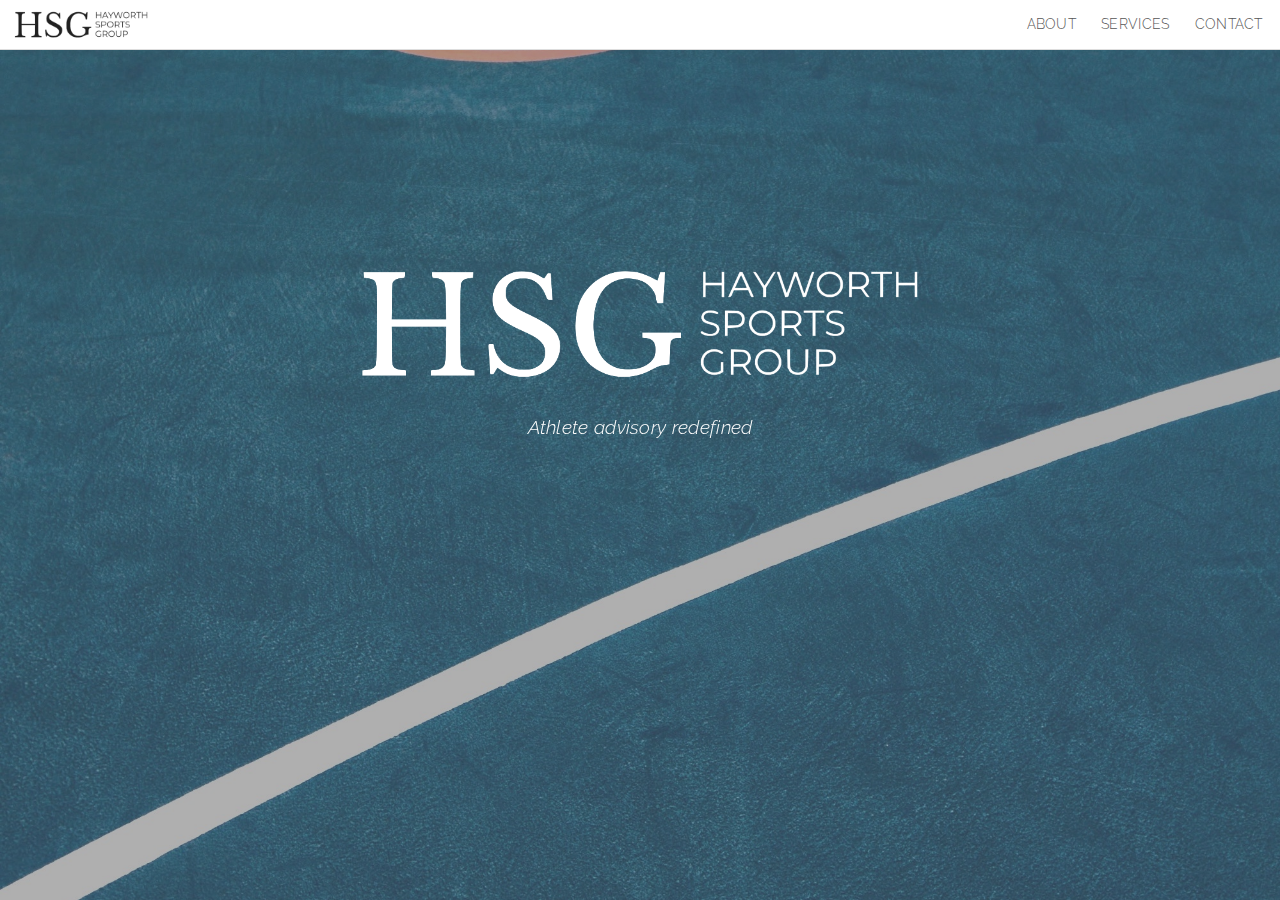
==== commit 3a7d0622: "Update index.html" ====
--- a/index.html
+++ b/index.html
@@ -21,7 +21,7 @@
 			<section id="banner">
 				<div class="inner">
 					<img src="images/logo-full-white.png" style="height: auto; max-width: 60%"/>
-					<p style="margin-bottom: 10em"><i>Expert advisory and representation for the modern-day athlete</i></p>
+					<p style="margin-bottom: 10em"><i>Athlete advisory redefined</i></p>
 					<br>
 					<br>
 					<br>
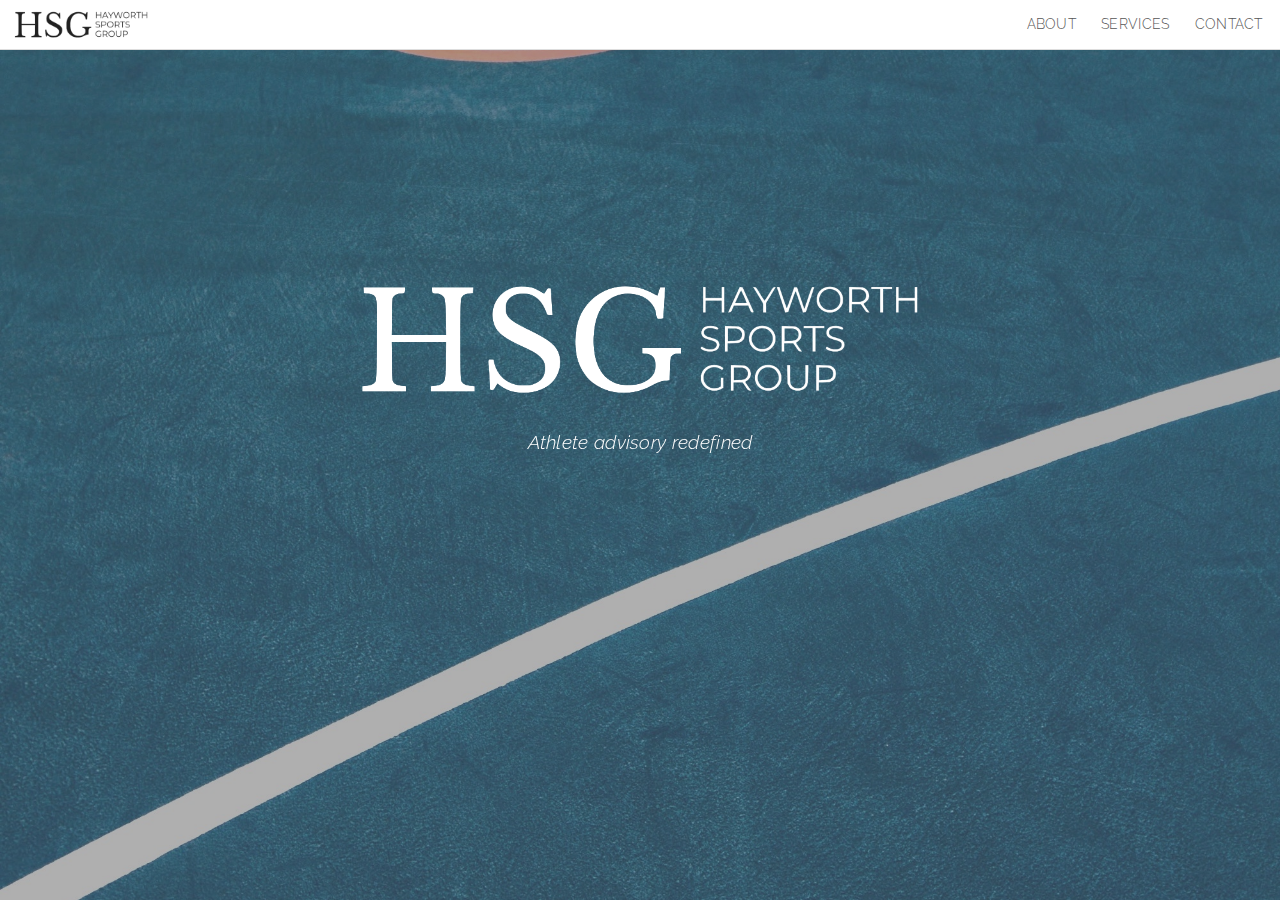
==== commit 145ecc3b: "Update index.html" ====
--- a/index.html
+++ b/index.html
@@ -24,7 +24,6 @@
 					<p style="margin-bottom: 10em"><i>Athlete advisory redefined</i></p>
 					<br>
 					<br>
-					<br>
 					<!-- ul class="actions special stacked">
 						<li><a href="about.html" class="button primary large">About</a></li>
 						<li><a href="services.html" class="button large scrolly">Services</a></li>
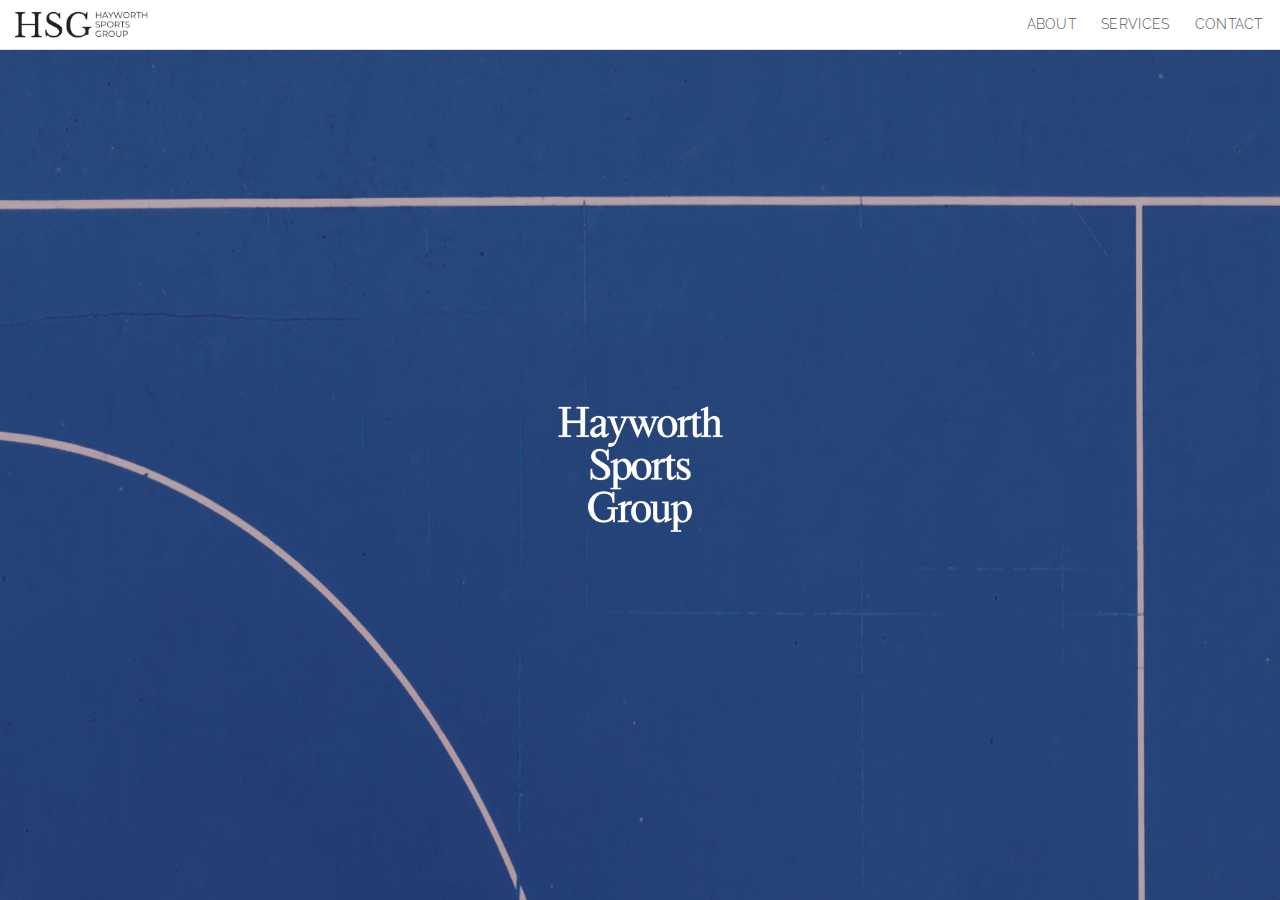
==== commit 331e6193: "Update index.html" ====
--- a/index.html
+++ b/index.html
@@ -21,7 +21,7 @@
 			<section id="banner">
 				<div class="inner">
 					<img src="images/logo-full-white.png" style="height: auto; max-width: 60%"/>
-					<p style="margin-bottom: 10em"><i>Athlete advisory redefined</i></p>
+					<!-- p style="margin-bottom: 10em"><i>Athlete advisory redefined</i></p -->
 					<br>
 					<br>
 					<!-- ul class="actions special stacked">
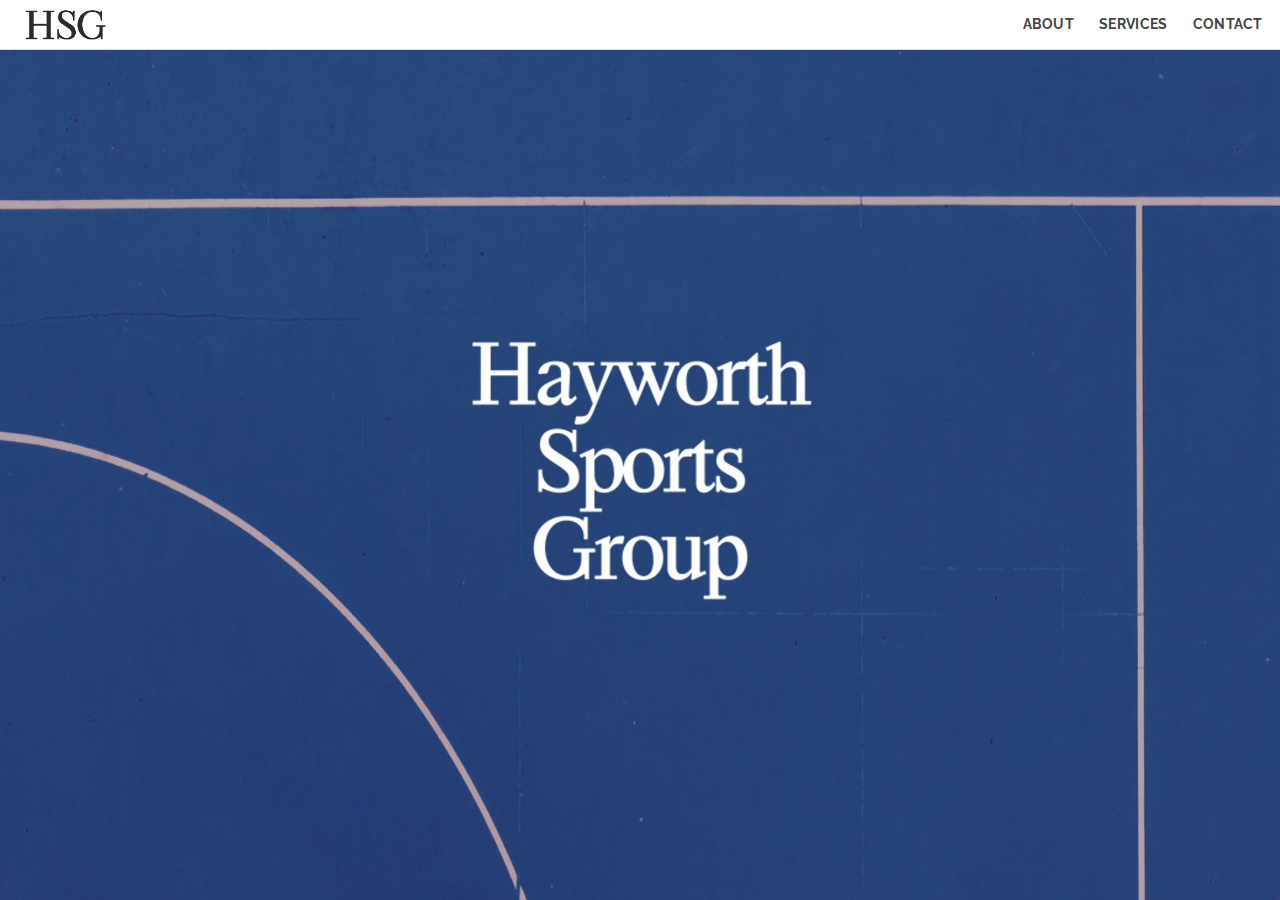
==== commit c49b5ff0: "Update pictures" ====
--- a/index.html
+++ b/index.html
@@ -11,10 +11,10 @@
 
 		<!-- Header -->
 			<header id="header">
-				<h1 style="margin-left: -0.5em"><a href="index.html"><img src="images/logo-full.png" style="max-width:100%; max-height:90%; margin-top: 0.15em" /></a></h1>
-				<a href="about.html" style="font-size: 90%">About</a>
-				<a href="services.html" style="font-size: 90%">Services</a>
-				<a href="contact.html" style="font-size: 90%">Contact</a>
+				<h1 style="margin-left: -0.5em"><a href="index.html"><img src="images/logo-abbr.png" style="max-width:100%; max-height:90%; margin-top: 0.15em" /></a></h1>
+				<a href="about.html" style="font-size: 90%"><b>About</b></a>
+				<a href="services.html" style="font-size: 90%"><b>Services</b></a>
+				<a href="contact.html" style="font-size: 90%"><b>Contact</b></a>
 			</header>
 
 		<!-- Banner -->
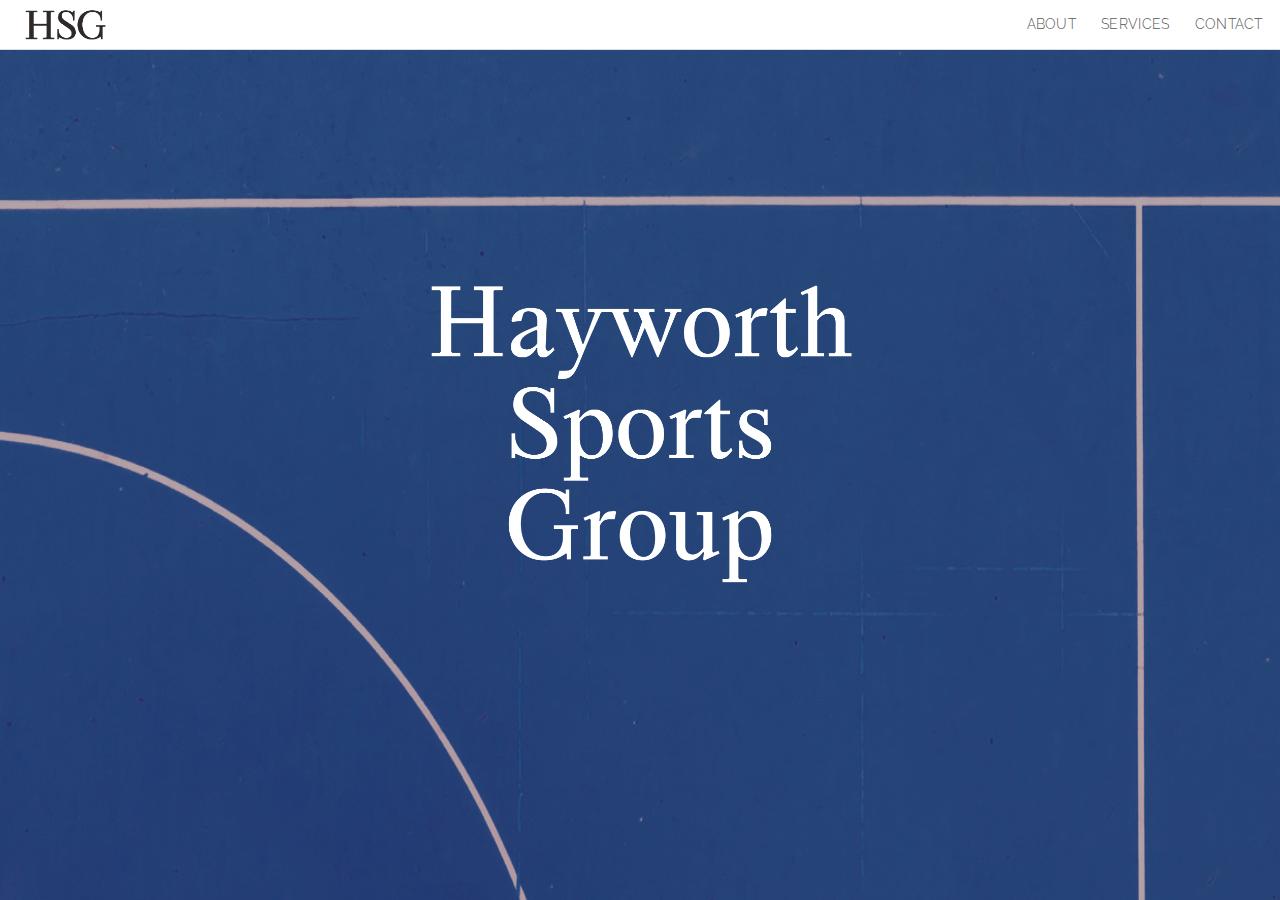
==== commit 67930925: "Update images" ====
--- a/index.html
+++ b/index.html
@@ -12,16 +12,19 @@
 		<!-- Header -->
 			<header id="header">
 				<h1 style="margin-left: -0.5em"><a href="index.html"><img src="images/logo-abbr.png" style="max-width:100%; max-height:90%; margin-top: 0.15em" /></a></h1>
-				<a href="about.html" style="font-size: 90%"><b>About</b></a>
-				<a href="services.html" style="font-size: 90%"><b>Services</b></a>
-				<a href="contact.html" style="font-size: 90%"><b>Contact</b></a>
+				<a href="about.html" style="font-size: 90%">About</a>
+				<a href="services.html" style="font-size: 90%">Services</a>
+				<a href="contact.html" style="font-size: 90%">Contact</a>
 			</header>
 
 		<!-- Banner -->
 			<section id="banner">
 				<div class="inner">
-					<img src="images/logo-full-white.png" style="height: auto; max-width: 60%"/>
+					<img src="images/logo-full-white.png" style="height: auto; max-width: 35%"/>
 					<!-- p style="margin-bottom: 10em"><i>Athlete advisory redefined</i></p -->
+					<br>
+					<br>
+					<br>
 					<br>
 					<br>
 					<!-- ul class="actions special stacked">
@@ -34,7 +37,7 @@
 		<!-- Footer -->
 			<!-- footer id="footer">
 				<div class="copyright">
-					<p>&copy; Hayworth Sports Group. All rights reserved.</p>
+					<center><p>&copy; Hayworth Sports Group. All rights reserved.</p></center>
 				</div>
 			</footer -->
 
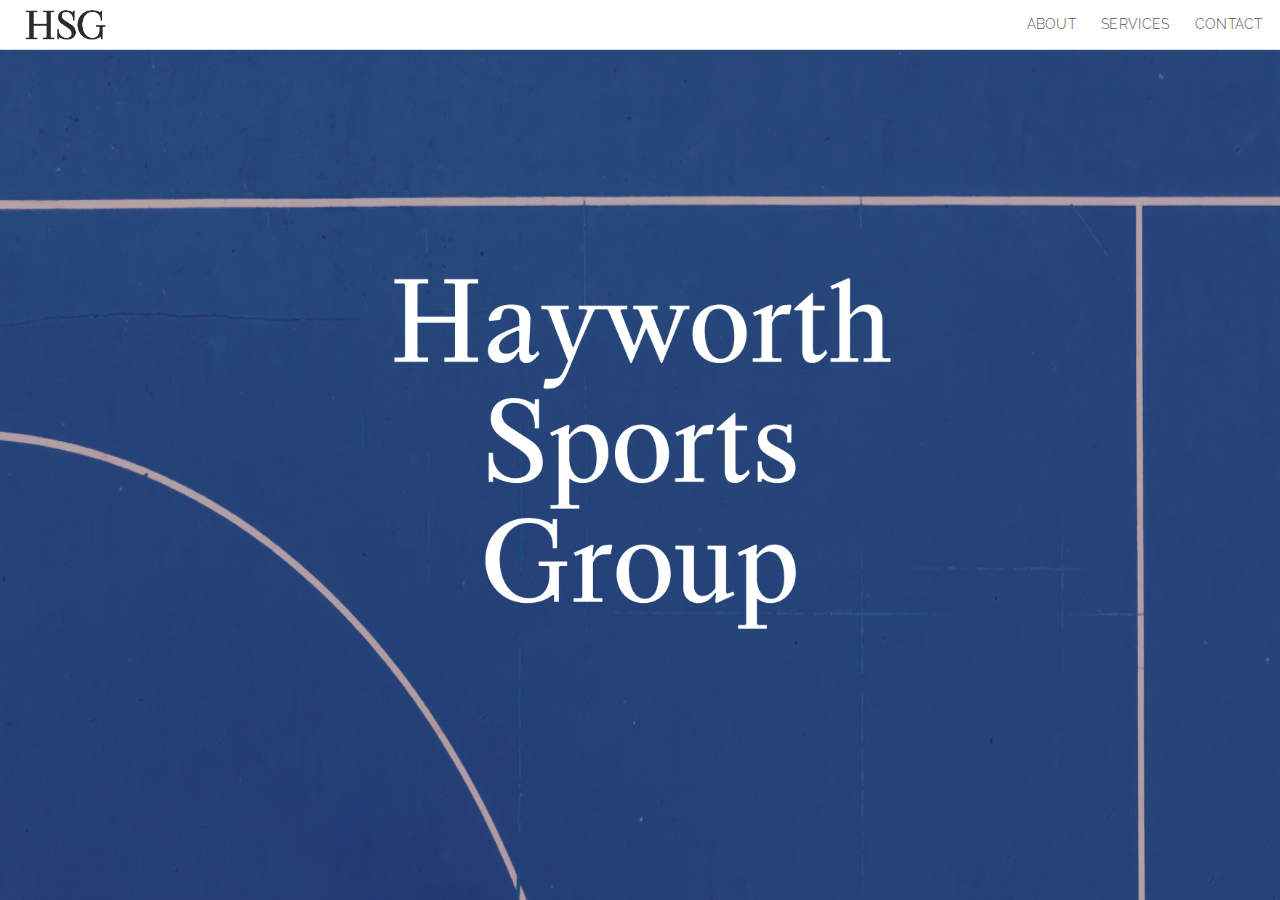
==== commit 41c0d15e: "Update images" ====
--- a/index.html
+++ b/index.html
@@ -20,10 +20,8 @@
 		<!-- Banner -->
 			<section id="banner">
 				<div class="inner">
-					<img src="images/logo-full-white.png" style="height: auto; max-width: 35%"/>
+					<img src="images/logo-full-white.png" style="max-width: 50%"/>
 					<!-- p style="margin-bottom: 10em"><i>Athlete advisory redefined</i></p -->
-					<br>
-					<br>
 					<br>
 					<br>
 					<br>
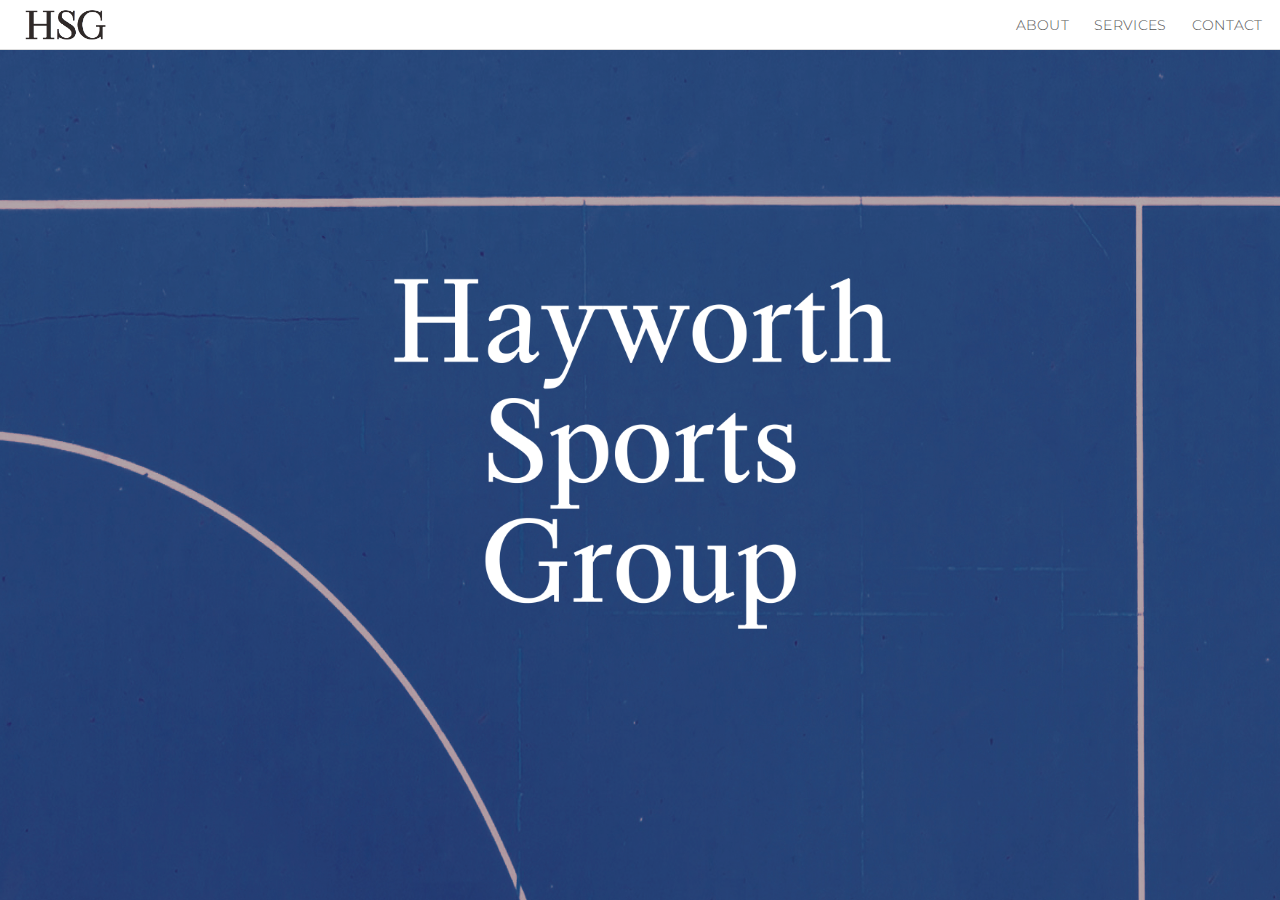
==== commit 25c873a0: "Update images" ====
--- a/index.html
+++ b/index.html
@@ -5,9 +5,9 @@
 		<meta charset="utf-8" />
 		<meta name="viewport" content="width=device-width, initial-scale=1 user-scalable=1" />
 		<link rel="stylesheet" href="assets/css/main.css" />
-		<link href="https://fonts.googleapis.com/css?family=Merriweather" rel="stylesheet">
+		<link href="https://fonts.googleapis.com/css?family=Montserrat&display=swap" rel="stylesheet">
 	</head>
-	<body class="is-preload">
+	<body class="is-preload" style="font-family: 'Montserrat', sans-serif;">
 
 		<!-- Header -->
 			<header id="header">
